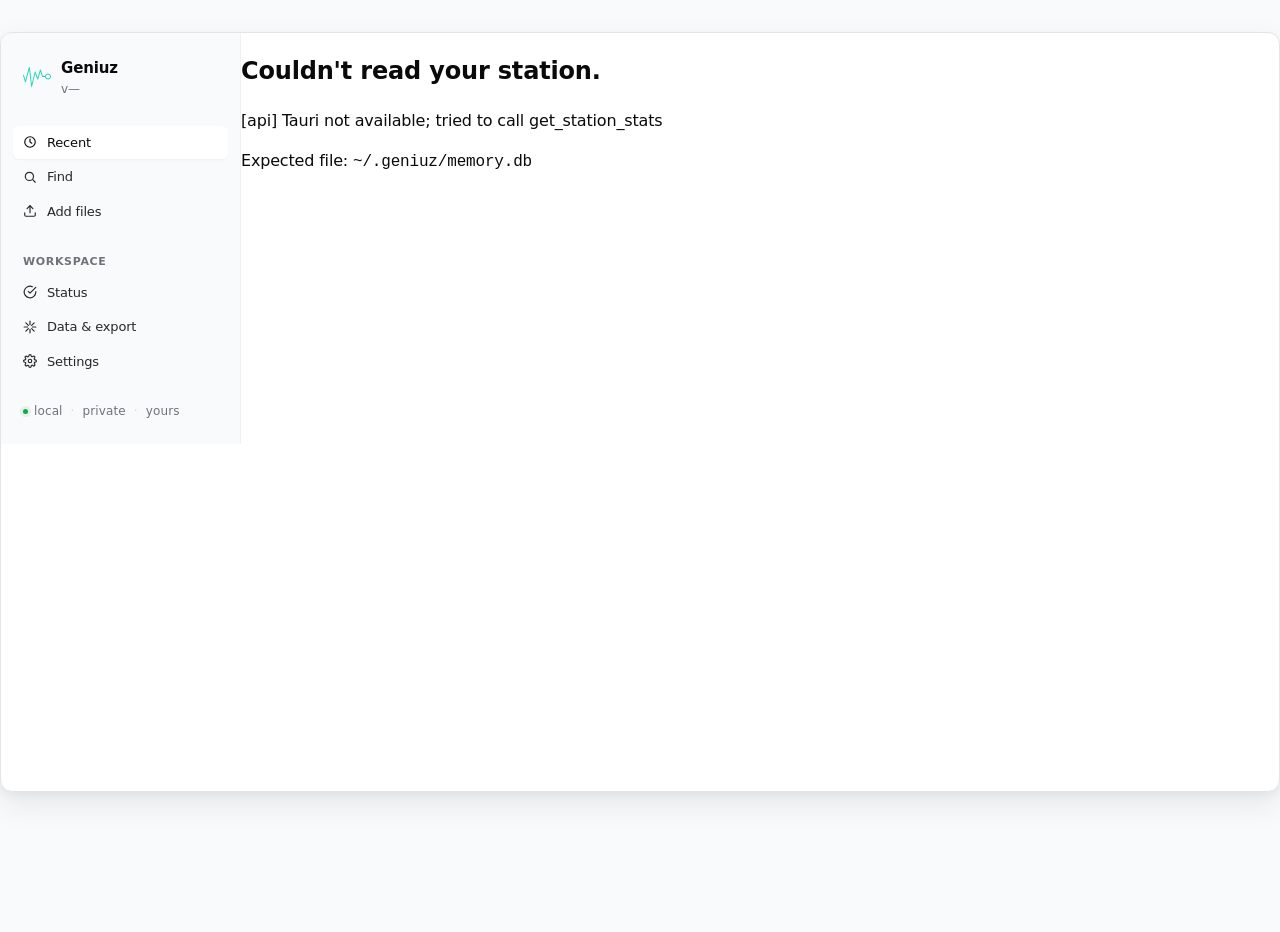
==== desktop/dashboard/frontend/index.html @ 26aa20cb "feat(dashboard): Tauri-native Geniuz 2.0 dashboard Adds a native Mac + Windows dashboard app via Tau" ====
<!DOCTYPE html>
<html lang="en">
<head>
  <meta charset="UTF-8" />
  <meta name="viewport" content="width=device-width, initial-scale=1.0" />
  <title>Geniuz — Station Dashboard</title>
  <link rel="stylesheet" href="styles.css" />
</head>
<body class="dashboard-page">
  <div class="window-frame">
    <div class="app-shell" id="app-shell">
      <!-- Bootstrapping… JS mounts sidebar + main here. -->
    </div>
  </div>
  <script type="module" src="src/main.js"></script>
</body>
</html>
---- desktop/dashboard/frontend/styles.css ----
/* ============================================================================
   Geniuz Free — Dashboard Mocks · Shared design system
   Pulled from geniuz.life · extended for dashboard density
   ============================================================================ */

:root {
  /* Ink hierarchy (text) — zinc scale */
  --color-ink:              #0A0A0B;
  --color-ink-secondary:    #27272A;
  --color-ink-tertiary:     #52525B;
  --color-ink-quaternary:   #71717A;
  --color-ink-quinary:      #A1A1AA;
  --color-ink-senary:       #D4D4D8;

  /* Surfaces */
  --color-surface:          #FFFFFF;
  --color-surface-subtle:   #F9FAFB;
  --color-surface-warm:     #F3F0EB;
  --color-surface-elevated: #FFFFFF;
  --color-surface-overlay:  rgba(255,255,255,0.92);

  /* Borders */
  --color-border:           #E4E4E7;
  --color-border-subtle:    #F1F1F4;
  --color-border-strong:    #D4D4D8;

  /* Accent — geniuz teal */
  --color-accent:           #0d9488;
  --color-accent-light:     #2dd4bf;
  --color-accent-faint:     #ccfbf1;
  --color-accent-bg:        #f0fdfa;

  /* Semantic colors */
  --color-good:             #16a34a;
  --color-warn:             #d97706;
  --color-bad:              #dc2626;

  /* Type */
  --font-body: 'Inter', system-ui, -apple-system, BlinkMacSystemFont, 'Segoe UI', sans-serif;
  --font-mono: 'SF Mono', 'JetBrains Mono', 'Fira Code', ui-monospace, SFMono-Regular, Menlo, Consolas, monospace;
  --font-display: 'Inter', system-ui, sans-serif;

  /* Type sizes */
  --fs-12:   0.75rem;     /* 12px */
  --fs-13:   0.8125rem;   /* 13px */
  --fs-14:   0.875rem;    /* 14px */
  --fs-15:   0.9375rem;   /* 15px */
  --fs-16:   1rem;        /* 16px */
  --fs-18:   1.125rem;    /* 18px */
  --fs-20:   1.25rem;     /* 20px */
  --fs-24:   1.5rem;      /* 24px */
  --fs-32:   2rem;        /* 32px */
  --fs-40:   2.5rem;      /* 40px */
  --fs-56:   3.5rem;      /* 56px */

  /* Type weights */
  --fw-regular: 400;
  --fw-medium:  500;
  --fw-semi:    600;
  --fw-bold:    700;

  /* Spacing scale (4px base) */
  --s-1: 0.25rem;
  --s-2: 0.5rem;
  --s-3: 0.75rem;
  --s-4: 1rem;
  --s-5: 1.25rem;
  --s-6: 1.5rem;
  --s-8: 2rem;
  --s-10: 2.5rem;
  --s-12: 3rem;
  --s-16: 4rem;

  /* Radii */
  --r-sm:   4px;
  --r-md:   6px;
  --r-lg:   8px;
  --r-xl:   12px;
  --r-2xl:  16px;
  --r-pill: 999px;

  /* Shadows — subtle, native-feeling */
  --shadow-xs:  0 1px 2px rgba(10,10,11,0.04);
  --shadow-sm:  0 2px 4px rgba(10,10,11,0.04), 0 1px 2px rgba(10,10,11,0.03);
  --shadow-md:  0 4px 12px rgba(10,10,11,0.06), 0 2px 4px rgba(10,10,11,0.03);
  --shadow-lg:  0 12px 32px rgba(10,10,11,0.08), 0 4px 8px rgba(10,10,11,0.04);
  --shadow-popup: 0 16px 48px rgba(10,10,11,0.12), 0 4px 12px rgba(10,10,11,0.06);

  /* Subtle gradient washes */
  --grad-accent-soft: linear-gradient(135deg, #f0fdfa 0%, #ecfeff 100%);
  --grad-warm-soft:   linear-gradient(135deg, #FAFAF9 0%, #F3F0EB 100%);

  /* Motion */
  --ease-out: cubic-bezier(0.16, 1, 0.3, 1);
  --ease-in-out: cubic-bezier(0.65, 0, 0.35, 1);
  --t-fast: 120ms;
  --t-med:  220ms;
  --t-slow: 360ms;
}

/* ============================================================================
   Reset / base
   ============================================================================ */

*, *::before, *::after { box-sizing: border-box; }
html, body { margin: 0; padding: 0; }

html {
  font-family: var(--font-body);
  font-size: 16px;
  color: var(--color-ink);
  -webkit-font-smoothing: antialiased;
  -moz-osx-font-smoothing: grayscale;
  text-rendering: optimizeLegibility;
}

body {
  background: var(--color-surface);
  font-feature-settings: 'cv11', 'ss01', 'ss03';
  letter-spacing: -0.011em;
  line-height: 1.5;
}

button {
  font-family: inherit;
  font-size: inherit;
  cursor: pointer;
  border: 0;
  background: transparent;
  padding: 0;
  color: inherit;
}

input, textarea, select {
  font-family: inherit;
  font-size: inherit;
  color: inherit;
}

a { color: var(--color-accent); text-decoration: none; }
a:hover { text-decoration: underline; }

::selection { background: var(--color-accent-faint); color: var(--color-ink); }

/* ============================================================================
   Type primitives
   ============================================================================ */

.t-display {
  font-family: var(--font-display);
  font-size: var(--fs-32);
  font-weight: var(--fw-semi);
  letter-spacing: -0.025em;
  line-height: 1.15;
  color: var(--color-ink);
}

.t-h1 { font-size: var(--fs-24); font-weight: var(--fw-semi); letter-spacing: -0.02em; line-height: 1.2; }
.t-h2 { font-size: var(--fs-20); font-weight: var(--fw-semi); letter-spacing: -0.015em; line-height: 1.3; }
.t-h3 { font-size: var(--fs-15); font-weight: var(--fw-semi); letter-spacing: -0.01em; line-height: 1.4; text-transform: uppercase; color: var(--color-ink-tertiary); }

.t-body  { font-size: var(--fs-14); color: var(--color-ink); }
.t-body-lg  { font-size: var(--fs-15); color: var(--color-ink); line-height: 1.55; }
.t-secondary { color: var(--color-ink-secondary); }
.t-tertiary { color: var(--color-ink-tertiary); }
.t-quaternary { color: var(--color-ink-quaternary); }

.t-mono { font-family: var(--font-mono); font-size: 0.85em; color: var(--color-ink-tertiary); letter-spacing: 0; }
.t-mono-em { font-family: var(--font-mono); font-size: 0.85em; color: var(--color-ink); }

.t-stat-num {
  font-family: var(--font-display);
  font-size: var(--fs-40);
  font-weight: var(--fw-semi);
  letter-spacing: -0.03em;
  line-height: 1;
  color: var(--color-ink);
  font-variant-numeric: tabular-nums;
}

.t-stat-num-lg {
  font-size: var(--fs-56);
  font-variant-numeric: tabular-nums;
}

.t-label {
  font-size: var(--fs-12);
  font-weight: var(--fw-medium);
  text-transform: uppercase;
  letter-spacing: 0.05em;
  color: var(--color-ink-tertiary);
}

/* ============================================================================
   Layout primitives
   ============================================================================ */

.surface     { background: var(--color-surface); }
.surface-sub { background: var(--color-surface-subtle); }

.card {
  background: var(--color-surface);
  border: 1px solid var(--color-border);
  border-radius: var(--r-lg);
  box-shadow: var(--shadow-xs);
}

.card-elevated {
  background: var(--color-surface);
  border: 1px solid var(--color-border);
  border-radius: var(--r-xl);
  box-shadow: var(--shadow-md);
}

.divider {
  height: 1px;
  background: var(--color-border-subtle);
  border: 0;
  margin: 0;
}

/* ============================================================================
   Component: Pill / Badge
   ============================================================================ */

.pill {
  display: inline-flex;
  align-items: center;
  gap: var(--s-1);
  padding: 2px 8px;
  border-radius: var(--r-pill);
  font-size: var(--fs-12);
  font-weight: var(--fw-medium);
  background: var(--color-surface-subtle);
  color: var(--color-ink-tertiary);
  border: 1px solid var(--color-border);
  white-space: nowrap;
}

.pill-accent {
  background: var(--color-accent-bg);
  color: var(--color-accent);
  border-color: var(--color-accent-faint);
}

.pill-good { background: #f0fdf4; color: #16a34a; border-color: #bbf7d0; }
.pill-mono { font-family: var(--font-mono); }

/* Folder/file/local icon-bearing pill */
.pill-local {
  display: inline-flex;
  align-items: center;
  gap: 6px;
  padding: 4px 10px 4px 8px;
  background: var(--color-surface-warm);
  color: var(--color-ink-secondary);
  border: 1px solid #e7e2d9;
  border-radius: var(--r-pill);
  font-size: var(--fs-12);
  font-weight: var(--fw-medium);
}

.pill-local svg {
  width: 12px;
  height: 12px;
  color: var(--color-ink-tertiary);
}

/* ============================================================================
   Component: Status dot
   ============================================================================ */

.dot {
  display: inline-block;
  width: 6px;
  height: 6px;
  border-radius: 50%;
  background: var(--color-ink-quinary);
}

.dot-good   { background: var(--color-good); box-shadow: 0 0 0 3px rgba(22,163,74,0.12); }
.dot-warn   { background: var(--color-warn); box-shadow: 0 0 0 3px rgba(217,119,6,0.12); }
.dot-accent { background: var(--color-accent); box-shadow: 0 0 0 3px rgba(13,148,136,0.12); }

/* ============================================================================
   Component: Button
   ============================================================================ */

.btn {
  display: inline-flex;
  align-items: center;
  gap: 6px;
  padding: 6px 12px;
  border-radius: var(--r-md);
  font-size: var(--fs-13);
  font-weight: var(--fw-medium);
  background: var(--color-surface);
  color: var(--color-ink-secondary);
  border: 1px solid var(--color-border);
  transition: all var(--t-fast) var(--ease-out);
}

.btn:hover {
  background: var(--color-surface-subtle);
  border-color: var(--color-border-strong);
  color: var(--color-ink);
}

.btn-primary {
  background: var(--color-ink);
  color: var(--color-surface);
  border-color: var(--color-ink);
}

.btn-primary:hover {
  background: var(--color-ink-secondary);
  border-color: var(--color-ink-secondary);
  color: var(--color-surface);
}

.btn-accent {
  background: var(--color-accent);
  color: white;
  border-color: var(--color-accent);
}

.btn-accent:hover {
  background: #0b8076;
  border-color: #0b8076;
  color: white;
}

.btn-ghost {
  border-color: transparent;
  background: transparent;
  color: var(--color-ink-tertiary);
}

.btn-ghost:hover {
  background: var(--color-surface-subtle);
  color: var(--color-ink);
}

.btn-icon {
  width: 28px;
  height: 28px;
  padding: 0;
  justify-content: center;
}

.btn-icon svg { width: 14px; height: 14px; }

/* ============================================================================
   Component: Search field
   ============================================================================ */

.search-field {
  display: flex;
  align-items: center;
  gap: 8px;
  padding: 8px 12px;
  background: var(--color-surface-subtle);
  border: 1px solid var(--color-border);
  border-radius: var(--r-lg);
  transition: all var(--t-fast) var(--ease-out);
}

.search-field:focus-within {
  background: var(--color-surface);
  border-color: var(--color-accent);
  box-shadow: 0 0 0 3px var(--color-accent-faint);
}

.search-field svg {
  width: 14px;
  height: 14px;
  color: var(--color-ink-quaternary);
  flex-shrink: 0;
}

.search-field input {
  flex: 1;
  background: transparent;
  border: 0;
  outline: 0;
  font-size: var(--fs-14);
}

.search-field input::placeholder { color: var(--color-ink-quaternary); }

.search-field kbd {
  font-family: var(--font-mono);
  font-size: var(--fs-12);
  color: var(--color-ink-quaternary);
  padding: 1px 5px;
  border: 1px solid var(--color-border);
  border-radius: 3px;
  background: var(--color-surface);
}

/* ============================================================================
   Component: Memory item (the core list cell)
   ============================================================================ */

.memory-item {
  display: grid;
  grid-template-columns: auto 1fr auto;
  align-items: start;
  gap: 12px;
  padding: 14px 16px;
  border-radius: var(--r-lg);
  border: 1px solid transparent;
  transition: all var(--t-fast) var(--ease-out);
  cursor: pointer;
}

.memory-item:hover {
  background: var(--color-surface-subtle);
  border-color: var(--color-border-subtle);
}

.memory-item .m-marker {
  width: 6px;
  height: 6px;
  border-radius: 50%;
  background: var(--color-accent);
  margin-top: 8px;
  flex-shrink: 0;
}

.memory-item .m-marker.threaded { background: var(--color-ink-quinary); }

.memory-item .m-body {
  min-width: 0;
}

.memory-item .m-gist {
  font-size: var(--fs-14);
  font-weight: var(--fw-regular);
  color: var(--color-ink-secondary);
  line-height: 1.5;
  display: -webkit-box;
  -webkit-line-clamp: 2;
  -webkit-box-orient: vertical;
  overflow: hidden;
}

.memory-item .m-gist strong {
  font-weight: var(--fw-semi);
  color: var(--color-ink);
}

.memory-item .m-gist em {
  font-style: italic;
  color: var(--color-ink-tertiary);
}

.memory-item .m-gist code {
  font-family: var(--font-mono);
  font-size: 0.88em;
  font-weight: var(--fw-medium);
  background: var(--color-accent-bg);
  color: var(--color-accent);
  padding: 1px 6px;
  border-radius: 4px;
  border: 1px solid var(--color-accent-faint);
  margin: 0 1px;
  letter-spacing: 0;
}

.memory-item .m-gist mark {
  background: linear-gradient(180deg, transparent 60%, rgba(45, 212, 191, 0.32) 60%);
  color: inherit;
  padding: 0 2px;
}

.memory-item .m-gist .tag-prefix {
  display: inline-block;
  font-family: var(--font-mono);
  font-size: 0.78em;
  font-weight: var(--fw-semi);
  text-transform: uppercase;
  letter-spacing: 0.06em;
  padding: 1px 7px;
  border-radius: var(--r-pill);
  margin-right: 6px;
  vertical-align: 1px;
  background: var(--color-surface-subtle);
  color: var(--color-ink-tertiary);
  border: 1px solid var(--color-border);
}

.memory-item .m-gist .tag-prefix.tp-fix    { background: #fff7ed; color: #c2410c; border-color: #fed7aa; }
.memory-item .m-gist .tag-prefix.tp-decision { background: #f5f3ff; color: #6d28d9; border-color: #ddd6fe; }
.memory-item .m-gist .tag-prefix.tp-followup { background: #ecfdf5; color: #047857; border-color: #a7f3d0; }
.memory-item .m-gist .tag-prefix.tp-fact   { background: #eff6ff; color: #1d4ed8; border-color: #bfdbfe; }
.memory-item .m-gist .tag-prefix.tp-idea   { background: #fdf4ff; color: #a21caf; border-color: #f5d0fe; }
.memory-item .m-gist .tag-prefix.tp-note   { background: var(--color-surface-warm); color: var(--color-ink-tertiary); border-color: #e7e2d9; }

.memory-item .m-meta {
  display: flex;
  align-items: center;
  gap: 8px;
  margin-top: 4px;
  font-size: var(--fs-12);
  color: var(--color-ink-quaternary);
}

.memory-item .m-meta .id {
  font-family: var(--font-mono);
}

.memory-item .m-time {
  font-size: var(--fs-12);
  color: var(--color-ink-quaternary);
  white-space: nowrap;
  flex-shrink: 0;
  font-variant-numeric: tabular-nums;
}

.memory-item.compact {
  padding: 10px 12px;
  gap: 10px;
}

.memory-item.compact .m-gist {
  font-size: var(--fs-13);
  -webkit-line-clamp: 1;
}

/* Threading: indented follow-ups with a visible connector */
.memory-item.is-threaded {
  padding-left: 32px;
  position: relative;
}

.memory-item.is-threaded::before {
  content: '';
  position: absolute;
  left: 18px;
  top: 0;
  bottom: 50%;
  width: 1px;
  background: var(--color-accent);
  opacity: 0.45;
}

.memory-item.is-threaded::after {
  content: '';
  position: absolute;
  left: 18px;
  top: 50%;
  width: 8px;
  height: 8px;
  border-bottom: 1px solid var(--color-accent);
  border-left: 1px solid var(--color-accent);
  border-bottom-left-radius: 4px;
  opacity: 0.45;
  transform: translateY(-4px);
}

.memory-item.is-threaded .m-marker {
  background: var(--color-accent);
  opacity: 0.5;
  width: 5px;
  height: 5px;
}

.memory-item.is-threaded .m-gist {
  color: var(--color-ink-secondary);
}

/* When a root has threaded children below it, give it a "thread parent" affordance */
.memory-item.has-thread .m-marker {
  box-shadow: 0 0 0 3px var(--color-accent-faint);
}

.memory-item.has-thread .m-meta::after {
  content: '↳ thread';
  font-size: 11px;
  color: var(--color-accent);
  font-weight: var(--fw-medium);
  margin-left: 4px;
}

/* ============================================================================
   Local-private signature element — repeats across surfaces
   ============================================================================ */

.local-signature {
  display: inline-flex;
  align-items: center;
  gap: 6px;
  font-size: var(--fs-12);
  color: var(--color-ink-quaternary);
  font-weight: var(--fw-medium);
  letter-spacing: 0.01em;
}

.local-signature .dot {
  background: var(--color-good);
  box-shadow: 0 0 0 3px rgba(22,163,74,0.10);
  width: 5px;
  height: 5px;
}

.local-signature .sep {
  color: var(--color-ink-senary);
  margin: 0 2px;
}

/* ============================================================================
   Tooltip surface (Mac NSWindow tooltip-shape)
   ============================================================================ */

body.tooltip-page {
  background: #2a2a2c;
  display: flex;
  align-items: center;
  justify-content: center;
  min-height: 100vh;
  padding: 60px;
}

.tooltip-shell {
  background: rgba(40, 40, 42, 0.96);
  backdrop-filter: blur(24px) saturate(180%);
  -webkit-backdrop-filter: blur(24px) saturate(180%);
  color: rgba(255,255,255,0.92);
  padding: 14px 18px;
  border-radius: 10px;
  border: 1px solid rgba(255,255,255,0.10);
  box-shadow: 0 8px 32px rgba(0,0,0,0.36);
  font-size: var(--fs-13);
  line-height: 1.5;
  max-width: 360px;
}

.tooltip-shell .tt-title {
  font-weight: var(--fw-semi);
  font-size: var(--fs-13);
  color: rgba(255,255,255,0.98);
  margin-bottom: 6px;
}

.tooltip-shell .tt-line {
  font-size: var(--fs-12);
  color: rgba(255,255,255,0.72);
  display: flex;
  align-items: center;
  gap: 6px;
  letter-spacing: 0;
}

.tooltip-shell .tt-line + .tt-line { margin-top: 3px; }

.tooltip-shell .tt-dot {
  width: 5px;
  height: 5px;
  border-radius: 50%;
  background: #4ade80;
  box-shadow: 0 0 0 2px rgba(74,222,128,0.18);
}

.tooltip-shell .tt-num {
  font-variant-numeric: tabular-nums;
  color: rgba(255,255,255,0.92);
  font-weight: var(--fw-medium);
}

.tooltip-shell .tt-sep {
  color: rgba(255,255,255,0.30);
  margin: 0 2px;
}

.tooltip-shell .tt-mono {
  font-family: var(--font-mono);
  font-size: 0.88em;
  color: rgba(255,255,255,0.62);
}

.tooltip-shell .tt-recent {
  margin-top: 6px;
  padding-top: 6px;
  border-top: 1px solid rgba(255,255,255,0.10);
  align-items: flex-start;
  gap: 8px;
}

.tooltip-shell .tt-recent .tt-mono {
  flex-shrink: 0;
  margin-top: 1px;
}

.tooltip-shell .tt-recent-gist {
  color: rgba(255,255,255,0.86);
  font-size: var(--fs-12);
  line-height: 1.4;
  display: -webkit-box;
  -webkit-line-clamp: 2;
  -webkit-box-orient: vertical;
  overflow: hidden;
}

/* ============================================================================
   Tray click popup (NSPopover-shape)
   ============================================================================ */

body.popup-page {
  background: var(--color-surface-subtle);
  display: flex;
  align-items: flex-start;
  justify-content: center;
  min-height: 100vh;
  padding: 40px 20px;
}

.popup-shell {
  width: 400px;
  height: 640px;
  background: var(--color-surface);
  border-radius: 14px;
  border: 1px solid var(--color-border);
  box-shadow: var(--shadow-popup);
  overflow: hidden;
  display: flex;
  flex-direction: column;
  position: relative;
}

/* NSPopover arrow, top-center */
.popup-shell::before {
  content: '';
  position: absolute;
  top: -7px;
  left: 50%;
  transform: translateX(-50%) rotate(45deg);
  width: 14px;
  height: 14px;
  background: var(--color-surface);
  border-left: 1px solid var(--color-border);
  border-top: 1px solid var(--color-border);
  border-radius: 2px;
}

.popup-header {
  padding: 14px 16px 12px;
  border-bottom: 1px solid var(--color-border-subtle);
  display: flex;
  align-items: center;
  gap: 10px;
  background: var(--color-surface);
  position: relative;
  z-index: 1;
}

.popup-header .ph-logo {
  width: 22px;
  height: 22px;
  flex-shrink: 0;
}

.popup-header .ph-title {
  font-size: var(--fs-14);
  font-weight: var(--fw-semi);
  color: var(--color-ink);
  letter-spacing: -0.01em;
}

.popup-header .ph-meta {
  font-size: var(--fs-12);
  color: var(--color-ink-quaternary);
}

.popup-header .ph-spacer { flex: 1; }

.popup-header .ph-iconbtn {
  width: 26px;
  height: 26px;
  border-radius: var(--r-md);
  display: flex;
  align-items: center;
  justify-content: center;
  color: var(--color-ink-tertiary);
  transition: all var(--t-fast);
}

.popup-header .ph-iconbtn:hover {
  background: var(--color-surface-subtle);
  color: var(--color-ink);
}

.popup-header .ph-iconbtn svg { width: 14px; height: 14px; }

/* Quit row at bottom of popup — Mac menu-bar convention.
   Full-width, hover lights up red as the destructive-action cue. */
.popup-quit-row {
  display: flex;
  align-items: center;
  gap: 10px;
  width: 100%;
  padding: 10px 16px;
  border: 0;
  border-top: 1px solid var(--color-border-subtle);
  background: var(--color-surface);
  font-size: var(--fs-13);
  font-weight: var(--fw-medium);
  color: var(--color-ink-tertiary);
  cursor: pointer;
  text-align: left;
  transition: all var(--t-fast);
}

.popup-quit-row:hover {
  background: #fef2f2;
  color: var(--color-bad);
}

.popup-quit-row svg {
  width: 14px;
  height: 14px;
}

.popup-stats {
  padding: 12px 16px;
  display: flex;
  align-items: center;
  gap: 18px;
  background: var(--grad-accent-soft);
  border-bottom: 1px solid var(--color-border-subtle);
}

.popup-stats .ps-item .ps-num {
  font-family: var(--font-display);
  font-size: var(--fs-20);
  font-weight: var(--fw-semi);
  letter-spacing: -0.02em;
  color: var(--color-ink);
  line-height: 1;
  font-variant-numeric: tabular-nums;
}

.popup-stats .ps-item .ps-lbl {
  font-size: var(--fs-12);
  color: var(--color-ink-tertiary);
  margin-top: 3px;
}

.popup-stats .ps-divider {
  width: 1px;
  height: 28px;
  background: var(--color-border);
  opacity: 0.6;
}

.popup-search {
  padding: 12px 16px;
  border-bottom: 1px solid var(--color-border-subtle);
}

.popup-list {
  flex: 1;
  overflow-y: auto;
  padding: 4px 8px;
}

.popup-list .section-label {
  padding: 10px 8px 4px;
  font-size: 11px;
  font-weight: var(--fw-semi);
  text-transform: uppercase;
  letter-spacing: 0.06em;
  color: var(--color-ink-quaternary);
}

.popup-footer {
  padding: 10px 12px;
  border-top: 1px solid var(--color-border-subtle);
  background: var(--color-surface-subtle);
  display: flex;
  align-items: center;
  justify-content: space-between;
}

.popup-footer-stack {
  border-top: 1px solid var(--color-border-subtle);
  background: var(--color-surface-subtle);
}

.popup-footer-status {
  padding: 8px 14px;
  display: flex;
  align-items: center;
  gap: 8px;
  font-size: var(--fs-12);
  color: var(--color-ink-secondary);
  font-weight: var(--fw-medium);
  border-bottom: 1px solid var(--color-border-subtle);
}

.popup-footer-actions {
  padding: 8px 10px;
  display: flex;
  align-items: center;
  justify-content: space-between;
  gap: 8px;
}

.popup-quit {
  display: flex;
  align-items: center;
  gap: 6px;
  padding: 5px 10px;
  border-radius: var(--r-md);
  font-size: var(--fs-12);
  font-weight: var(--fw-medium);
  color: var(--color-ink-tertiary);
  background: transparent;
  border: 0;
  cursor: pointer;
  transition: all var(--t-fast);
}

.popup-quit:hover {
  background: var(--color-surface);
  color: var(--color-bad);
}

.popup-quit svg { width: 12px; height: 12px; }

/* ============================================================================
   Full dashboard layout
   ============================================================================ */

body.dashboard-page {
  background: var(--color-surface-subtle);
  min-height: 100vh;
}

.window-frame {
  max-width: 1280px;
  margin: 32px auto;
  background: var(--color-surface);
  border-radius: 12px;
  border: 1px solid var(--color-border);
  box-shadow: var(--shadow-lg);
  overflow: hidden;
  min-height: 760px;
  display: grid;
  grid-template-rows: auto 1fr;
}

.title-bar {
  padding: 12px 16px;
  border-bottom: 1px solid var(--color-border-subtle);
  display: flex;
  align-items: center;
  gap: 14px;
  background: var(--color-surface-subtle);
}

.tb-traffic {
  display: flex;
  gap: 8px;
}

.tb-traffic span {
  width: 12px;
  height: 12px;
  border-radius: 50%;
  background: #ddd;
}

.tb-traffic span:nth-child(1) { background: #ff5f57; }
.tb-traffic span:nth-child(2) { background: #febc2e; }
.tb-traffic span:nth-child(3) { background: #28c840; }

.tb-title {
  font-size: var(--fs-13);
  font-weight: var(--fw-medium);
  color: var(--color-ink-tertiary);
  flex: 1;
  text-align: center;
}

.tb-spacer { width: 60px; }

.app-shell {
  display: grid;
  grid-template-columns: 240px 1fr;
  min-height: 0;
}

.sidebar {
  background: var(--color-surface-subtle);
  border-right: 1px solid var(--color-border-subtle);
  padding: 20px 12px;
  display: flex;
  flex-direction: column;
  gap: 4px;
}

.sidebar-brand {
  display: flex;
  align-items: center;
  gap: 10px;
  padding: 4px 10px 16px;
}

.sidebar-brand .sb-logo {
  width: 28px;
  height: 28px;
}

.sidebar-brand .sb-name {
  font-size: var(--fs-15);
  font-weight: var(--fw-semi);
  letter-spacing: -0.01em;
  color: var(--color-ink);
}

.sidebar-brand .sb-version {
  font-size: var(--fs-12);
  color: var(--color-ink-quaternary);
  font-variant-numeric: tabular-nums;
}

.nav-group {
  display: flex;
  flex-direction: column;
  gap: 1px;
  padding: 8px 0;
}

.nav-group-label {
  font-size: 11px;
  font-weight: var(--fw-semi);
  text-transform: uppercase;
  letter-spacing: 0.06em;
  color: var(--color-ink-quaternary);
  padding: 6px 10px 4px;
}

.nav-item {
  display: flex;
  align-items: center;
  gap: 10px;
  padding: 7px 10px;
  border-radius: var(--r-md);
  font-size: var(--fs-13);
  color: var(--color-ink-secondary);
  cursor: pointer;
  transition: all var(--t-fast);
  text-decoration: none;
}

.nav-item:hover {
  background: rgba(228,228,231,0.6);
  color: var(--color-ink);
  text-decoration: none;
}

.nav-item.active {
  background: var(--color-surface);
  color: var(--color-ink);
  font-weight: var(--fw-medium);
  box-shadow: var(--shadow-xs);
}

.nav-item svg { width: 14px; height: 14px; flex-shrink: 0; }

.nav-item .ni-count {
  margin-left: auto;
  font-size: var(--fs-12);
  color: var(--color-ink-quaternary);
  font-variant-numeric: tabular-nums;
}

.sidebar-footer {
  margin-top: auto;
  padding: 12px 10px 4px;
  display: flex;
  flex-direction: column;
  gap: 6px;
}

.main {
  background: var(--color-surface);
  overflow: hidden;
  display: grid;
  grid-template-rows: auto 1fr auto;
}

.main-header {
  padding: 22px 32px 16px;
  display: flex;
  align-items: flex-start;
  justify-content: space-between;
  gap: 24px;
  border-bottom: 1px solid var(--color-border-subtle);
}

.main-header h1 {
  font-size: var(--fs-24);
  font-weight: var(--fw-semi);
  letter-spacing: -0.02em;
  margin: 0 0 6px 0;
  line-height: 1.2;
}

.main-header .mh-sub {
  font-size: var(--fs-14);
  color: var(--color-ink-tertiary);
  margin: 0;
}

.main-header .mh-actions {
  display: flex;
  gap: 8px;
}

.main-body {
  padding: 24px 32px;
  overflow-y: auto;
}

.main-footer {
  padding: 10px 32px;
  border-top: 1px solid var(--color-border-subtle);
  background: var(--color-surface-subtle);
  display: flex;
  align-items: center;
  gap: 14px;
  font-size: var(--fs-12);
  color: var(--color-ink-quaternary);
}

/* ============================================================================
   Dashboard content blocks
   ============================================================================ */

.stat-row {
  display: grid;
  grid-template-columns: repeat(4, 1fr);
  gap: 16px;
  margin-bottom: 24px;
}

.stat-card {
  background: var(--color-surface);
  border: 1px solid var(--color-border);
  border-radius: var(--r-xl);
  padding: 18px 20px;
  display: flex;
  flex-direction: column;
  gap: 8px;
  position: relative;
  overflow: hidden;
  min-height: 110px;
}

.stat-card.featured {
  background: var(--grad-accent-soft);
  border-color: var(--color-accent-faint);
}

.stat-card .sc-label {
  font-size: var(--fs-12);
  font-weight: var(--fw-medium);
  color: var(--color-ink-tertiary);
  text-transform: uppercase;
  letter-spacing: 0.04em;
}

.stat-card .sc-num {
  font-family: var(--font-display);
  font-size: var(--fs-32);
  font-weight: var(--fw-semi);
  letter-spacing: -0.025em;
  line-height: 1;
  color: var(--color-ink);
  font-variant-numeric: tabular-nums;
}

.stat-card .sc-meta {
  font-size: var(--fs-12);
  color: var(--color-ink-quaternary);
  display: flex;
  align-items: center;
  gap: 6px;
  margin-top: auto;
}

.stat-card .sc-trend {
  font-size: var(--fs-12);
  color: var(--color-good);
  font-weight: var(--fw-medium);
}

.stat-card .sc-spark {
  position: absolute;
  bottom: 8px;
  right: 12px;
  width: 88px;
  height: 28px;
  opacity: 0.85;
}

.stat-card .sc-icon {
  position: absolute;
  top: 16px;
  right: 16px;
  width: 16px;
  height: 16px;
  color: var(--color-ink-quaternary);
}

.section {
  margin-bottom: 28px;
}

.section-header {
  display: flex;
  align-items: center;
  justify-content: space-between;
  margin-bottom: 12px;
  gap: 12px;
}

.section-header h2 {
  font-size: var(--fs-15);
  font-weight: var(--fw-semi);
  letter-spacing: -0.01em;
  color: var(--color-ink);
  margin: 0;
}

.section-header .sh-meta {
  font-size: var(--fs-12);
  color: var(--color-ink-quaternary);
}

.memory-list {
  display: flex;
  flex-direction: column;
  gap: 1px;
  background: var(--color-surface);
  border: 1px solid var(--color-border);
  border-radius: var(--r-xl);
  overflow: hidden;
}

.memory-list .memory-item {
  border-radius: 0;
  border-top: 1px solid var(--color-border-subtle);
  padding: 14px 18px;
}

.memory-list .memory-item:first-child {
  border-top: 0;
}

.memory-list .memory-item:hover {
  background: var(--color-surface-subtle);
  border-color: var(--color-border-subtle);
}

/* Two-col layout: list + side panel */
.split-panes {
  display: grid;
  grid-template-columns: 1fr 320px;
  gap: 24px;
}

.side-panel {
  background: var(--color-surface);
  border: 1px solid var(--color-border);
  border-radius: var(--r-xl);
  padding: 18px 18px 14px;
  display: flex;
  flex-direction: column;
  gap: 14px;
  height: fit-content;
}

.side-panel .sp-title {
  font-size: var(--fs-13);
  font-weight: var(--fw-semi);
  text-transform: uppercase;
  letter-spacing: 0.04em;
  color: var(--color-ink-tertiary);
}

.activity-bars {
  display: flex;
  align-items: flex-end;
  gap: 4px;
  height: 64px;
  padding-top: 4px;
}

.activity-bars .bar {
  flex: 1;
  background: var(--color-accent-faint);
  border-radius: 3px 3px 0 0;
  min-height: 4px;
  transition: background var(--t-fast);
}

.activity-bars .bar.peak { background: var(--color-accent); }

.activity-meta {
  display: flex;
  justify-content: space-between;
  font-size: var(--fs-12);
  color: var(--color-ink-quaternary);
}

.path-display {
  font-family: var(--font-mono);
  font-size: var(--fs-12);
  color: var(--color-ink-secondary);
  background: var(--color-surface-subtle);
  border: 1px solid var(--color-border-subtle);
  border-radius: var(--r-md);
  padding: 6px 10px;
  word-break: break-all;
}

.kv-row {
  display: flex;
  justify-content: space-between;
  font-size: var(--fs-13);
  padding: 4px 0;
}

.kv-row .kv-key { color: var(--color-ink-tertiary); }
.kv-row .kv-val { color: var(--color-ink); font-variant-numeric: tabular-nums; font-weight: var(--fw-medium); }

/* Search results / filters */
.filter-row {
  display: flex;
  align-items: center;
  gap: 8px;
  flex-wrap: wrap;
  margin-bottom: 16px;
}

.filter-chip {
  padding: 5px 12px;
  background: var(--color-surface);
  border: 1px solid var(--color-border);
  border-radius: var(--r-pill);
  font-size: var(--fs-12);
  font-weight: var(--fw-medium);
  color: var(--color-ink-secondary);
  cursor: pointer;
  transition: all var(--t-fast);
  display: inline-flex;
  align-items: center;
  gap: 6px;
}

.filter-chip:hover {
  border-color: var(--color-border-strong);
  color: var(--color-ink);
}

.filter-chip.active {
  background: var(--color-ink);
  color: white;
  border-color: var(--color-ink);
}

.filter-chip .chip-count {
  opacity: 0.6;
  font-variant-numeric: tabular-nums;
}

/* ============================================================================
   Fresh-state carousel (1-memory dashboard)
   ============================================================================ */

.welcome-carousel {
  margin-bottom: 24px;
  background: linear-gradient(135deg, #f0fdfa 0%, #ecfeff 50%, #FAFAF9 100%);
  border: 1px solid var(--color-accent-faint);
  border-radius: var(--r-2xl);
  padding: 0;
  overflow: hidden;
  position: relative;
  box-shadow: 0 1px 2px rgba(13, 148, 136, 0.04);
}

.welcome-carousel .wc-track {
  display: flex;
  transition: transform 360ms var(--ease-out);
  width: 400%;
}

.welcome-carousel .wc-slide {
  width: 25%;
  padding: 36px 44px 56px;
  display: grid;
  grid-template-columns: 1fr 280px;
  gap: 40px;
  align-items: center;
  min-height: 280px;
}

.welcome-carousel .wc-text {
  display: flex;
  flex-direction: column;
  gap: 12px;
}

.welcome-carousel .wc-eyebrow {
  font-size: var(--fs-12);
  font-weight: var(--fw-semi);
  text-transform: uppercase;
  letter-spacing: 0.08em;
  color: var(--color-accent);
}

.welcome-carousel .wc-title {
  font-size: var(--fs-32);
  font-weight: var(--fw-semi);
  letter-spacing: -0.025em;
  line-height: 1.1;
  color: var(--color-ink);
  margin: 0;
}

.welcome-carousel .wc-body {
  font-size: var(--fs-15);
  color: var(--color-ink-secondary);
  line-height: 1.55;
  margin: 0;
  max-width: 60ch;
}

.welcome-carousel .wc-body code {
  font-family: var(--font-mono);
  font-size: 0.9em;
  background: rgba(255,255,255,0.7);
  padding: 1px 7px;
  border-radius: 4px;
  border: 1px solid var(--color-accent-faint);
  color: var(--color-accent);
  font-weight: var(--fw-medium);
}

.welcome-carousel .wc-body kbd {
  font-family: var(--font-mono);
  font-size: 0.85em;
  padding: 2px 7px;
  border: 1px solid var(--color-border);
  border-radius: 4px;
  background: var(--color-surface);
  color: var(--color-ink-secondary);
  box-shadow: 0 1px 0 rgba(10,10,11,0.06);
  font-weight: var(--fw-medium);
}

.welcome-carousel .wc-cta {
  margin-top: 8px;
  display: flex;
  gap: 10px;
}

.welcome-carousel .wc-visual {
  display: flex;
  align-items: center;
  justify-content: center;
  position: relative;
  min-height: 200px;
}

.welcome-carousel .wc-controls {
  position: absolute;
  bottom: 20px;
  left: 0;
  right: 0;
  display: flex;
  align-items: center;
  justify-content: center;
  gap: 16px;
  z-index: 2;
}

.welcome-carousel .wc-arrow {
  width: 28px;
  height: 28px;
  border-radius: 50%;
  background: var(--color-surface);
  border: 1px solid var(--color-border);
  display: flex;
  align-items: center;
  justify-content: center;
  cursor: pointer;
  color: var(--color-ink-tertiary);
  transition: all var(--t-fast);
  box-shadow: var(--shadow-xs);
}

.welcome-carousel .wc-arrow:hover {
  color: var(--color-ink);
  border-color: var(--color-border-strong);
  background: var(--color-surface);
}

.welcome-carousel .wc-arrow svg { width: 12px; height: 12px; }

.welcome-carousel .wc-dots {
  display: flex;
  gap: 6px;
}

.welcome-carousel .wc-dot {
  width: 6px;
  height: 6px;
  border-radius: 50%;
  background: var(--color-border-strong);
  border: 0;
  cursor: pointer;
  transition: all var(--t-fast);
  padding: 0;
}

.welcome-carousel .wc-dot.active {
  background: var(--color-accent);
  width: 18px;
  border-radius: 3px;
}

.welcome-carousel .wc-skip {
  position: absolute;
  top: 16px;
  right: 16px;
  font-size: var(--fs-12);
  color: var(--color-ink-quaternary);
  font-weight: var(--fw-medium);
  cursor: pointer;
  padding: 4px 8px;
  border-radius: var(--r-md);
  transition: all var(--t-fast);
}

.welcome-carousel .wc-skip:hover {
  color: var(--color-ink-tertiary);
  background: rgba(255,255,255,0.5);
}

/* Visual blocks for each slide */
.wv-mark {
  width: 120px;
  height: 120px;
  background: var(--color-surface);
  border: 1px solid var(--color-accent-faint);
  border-radius: 50%;
  display: flex;
  align-items: center;
  justify-content: center;
  box-shadow: 0 8px 24px rgba(13,148,136,0.10);
}

.wv-mark img { width: 64px; height: 64px; }

.wv-memory-card {
  background: var(--color-surface);
  border: 1px solid var(--color-border);
  border-radius: var(--r-lg);
  padding: 14px 16px;
  display: flex;
  align-items: flex-start;
  gap: 10px;
  width: 240px;
  box-shadow: var(--shadow-md);
}

.wv-memory-card .marker {
  width: 6px;
  height: 6px;
  border-radius: 50%;
  background: var(--color-accent);
  margin-top: 7px;
  flex-shrink: 0;
}

.wv-memory-card .gist {
  font-size: var(--fs-13);
  font-weight: var(--fw-medium);
  color: var(--color-ink);
  line-height: 1.4;
}

.wv-memory-card .meta {
  font-size: var(--fs-12);
  color: var(--color-ink-quaternary);
  margin-top: 4px;
}

.wv-flow {
  display: flex;
  align-items: center;
  gap: 14px;
}

.wv-flow .node {
  width: 56px;
  height: 56px;
  background: var(--color-surface);
  border: 1px solid var(--color-border);
  border-radius: var(--r-lg);
  display: flex;
  align-items: center;
  justify-content: center;
  box-shadow: var(--shadow-sm);
  color: var(--color-ink-tertiary);
}

.wv-flow .node svg { width: 26px; height: 26px; }

.wv-flow .node.accent {
  background: var(--color-accent);
  border-color: var(--color-accent);
  color: white;
}

.wv-flow .arrow {
  color: var(--color-accent);
}

.wv-folder {
  width: 200px;
  background: var(--color-surface);
  border: 1px solid var(--color-border);
  border-radius: var(--r-lg);
  padding: 14px 16px;
  display: flex;
  flex-direction: column;
  gap: 8px;
  box-shadow: var(--shadow-md);
}

.wv-folder .folder-head {
  display: flex;
  align-items: center;
  gap: 8px;
  font-size: var(--fs-13);
  font-weight: var(--fw-semi);
  color: var(--color-ink);
}

.wv-folder .folder-head svg {
  width: 14px;
  height: 14px;
  color: var(--color-accent);
}

.wv-folder .file-row {
  display: flex;
  align-items: center;
  gap: 6px;
  font-size: var(--fs-12);
  color: var(--color-ink-tertiary);
}

.wv-folder .file-row svg {
  width: 11px;
  height: 11px;
  color: var(--color-ink-quaternary);
}

/* Empty / not-yet states */
.empty-side {
  text-align: center;
  padding: 18px 12px;
  border: 1px dashed var(--color-border-strong);
  border-radius: var(--r-lg);
  background: var(--color-surface-subtle);
}

.empty-side .es-icon {
  width: 28px;
  height: 28px;
  color: var(--color-ink-quinary);
  margin: 0 auto 8px;
  display: block;
}

.empty-side .es-text {
  font-size: var(--fs-12);
  color: var(--color-ink-tertiary);
  line-height: 1.45;
}

/* Stats variant for fresh state - subtler */
.stat-row.fresh {
  grid-template-columns: 1fr 1fr 1fr;
  gap: 12px;
}

.stat-card.fresh {
  padding: 16px 18px;
  min-height: 88px;
  background: var(--color-surface);
  border-color: var(--color-border-subtle);
}

.stat-card.fresh .sc-num {
  font-size: var(--fs-24);
}

.stat-card.fresh .sc-meta {
  font-size: 11px;
  color: var(--color-ink-quaternary);
}

/* Mock-index page */
body.index-page {
  background: var(--color-surface-warm);
  padding: 40px 24px;
}

.mock-index {
  max-width: 920px;
  margin: 0 auto;
  display: flex;
  flex-direction: column;
  gap: 32px;
}

.mock-index .mi-header h1 {
  font-size: var(--fs-32);
  font-weight: var(--fw-semi);
  letter-spacing: -0.025em;
  margin: 0;
}

.mock-index .mi-header p {
  color: var(--color-ink-tertiary);
  font-size: var(--fs-15);
  line-height: 1.55;
  margin: 6px 0 0;
  max-width: 64ch;
}

.surface-grid {
  display: grid;
  grid-template-columns: repeat(3, 1fr);
  gap: 16px;
}

.surface-card {
  background: var(--color-surface);
  border: 1px solid var(--color-border);
  border-radius: var(--r-xl);
  padding: 20px;
  display: flex;
  flex-direction: column;
  gap: 10px;
  text-decoration: none;
  color: inherit;
  transition: all var(--t-med) var(--ease-out);
}

.surface-card:hover {
  border-color: var(--color-accent);
  box-shadow: var(--shadow-md);
  text-decoration: none;
  transform: translateY(-2px);
}

.surface-card .sc-num {
  font-size: var(--fs-12);
  font-weight: var(--fw-semi);
  text-transform: uppercase;
  letter-spacing: 0.06em;
  color: var(--color-accent);
}

.surface-card h3 {
  font-size: var(--fs-18);
  font-weight: var(--fw-semi);
  letter-spacing: -0.015em;
  margin: 0;
}

.surface-card .sc-desc {
  font-size: var(--fs-13);
  color: var(--color-ink-tertiary);
  line-height: 1.5;
  margin: 0;
}

.surface-card .sc-spec {
  margin-top: auto;
  padding-top: 12px;
  border-top: 1px solid var(--color-border-subtle);
  font-family: var(--font-mono);
  font-size: var(--fs-12);
  color: var(--color-ink-quaternary);
}

.notes-card {
  background: var(--color-surface);
  border: 1px solid var(--color-border);
  border-radius: var(--r-xl);
  padding: 24px 28px;
}

.notes-card h2 {
  font-size: var(--fs-15);
  font-weight: var(--fw-semi);
  text-transform: uppercase;
  letter-spacing: 0.04em;
  color: var(--color-ink-tertiary);
  margin: 0 0 14px;
}

.notes-card ul {
  margin: 0;
  padding: 0;
  list-style: none;
  display: flex;
  flex-direction: column;
  gap: 10px;
}

.notes-card li {
  font-size: var(--fs-14);
  color: var(--color-ink-secondary);
  line-height: 1.55;
  padding-left: 18px;
  position: relative;
}

.notes-card li::before {
  content: '';
  position: absolute;
  left: 4px;
  top: 9px;
  width: 4px;
  height: 4px;
  border-radius: 50%;
  background: var(--color-accent);
}

.notes-card strong {
  color: var(--color-ink);
  font-weight: var(--fw-semi);
}

/* ===========================================================
 * Tauri-only overrides
 * Applied when the page runs inside the native Tauri app
 * (the OS window provides chrome, so the mocks' fake chrome
 * should be hidden and the content should fill the window).
 * tauri-bridge.js adds .is-tauri to <html> before paint.
 * =========================================================== */

.is-tauri .title-bar {
  display: none;
}

.is-tauri .window-frame {
  max-width: none;
  margin: 0;
  border-radius: 0;
  box-shadow: none;
  border: none;
}
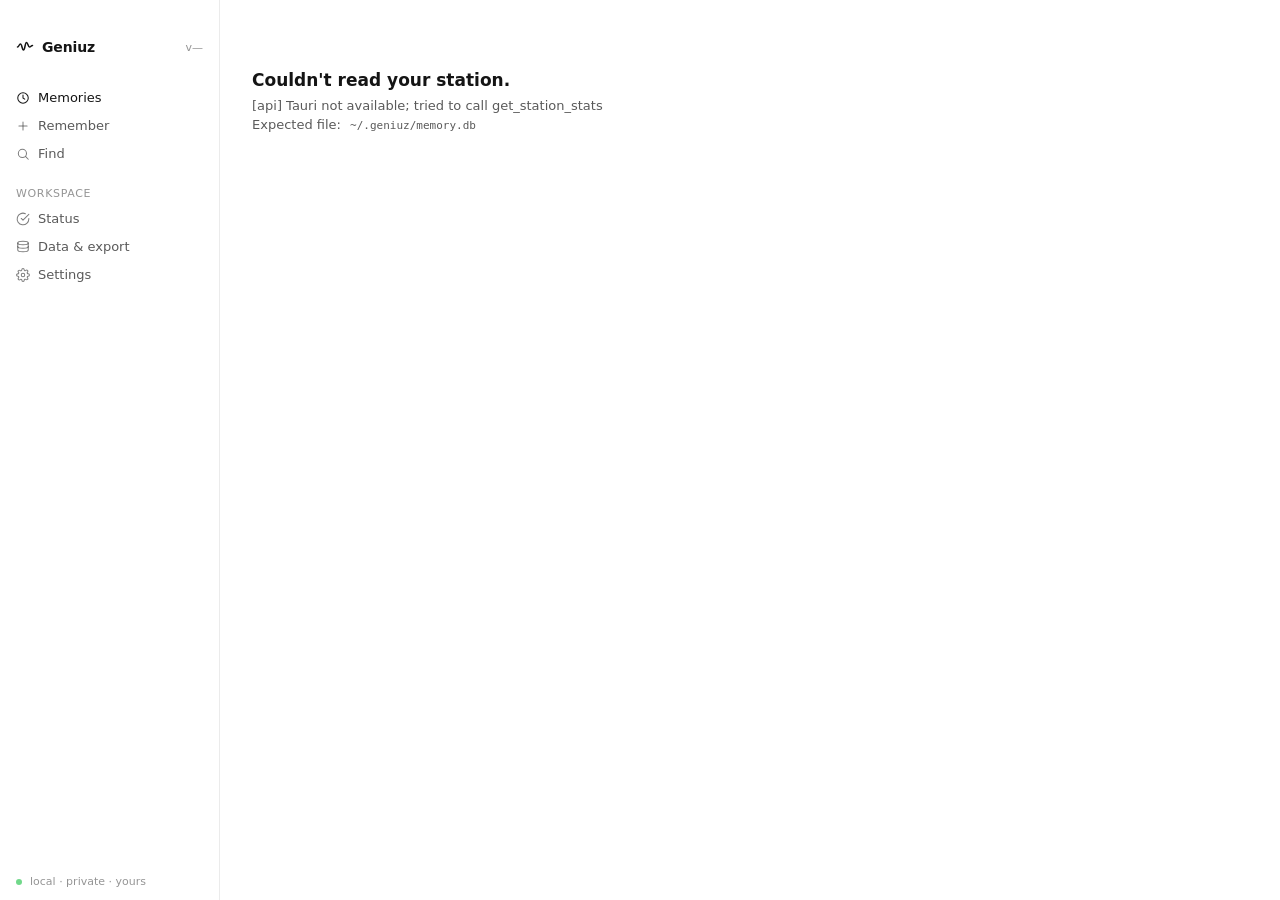
==== commit a62e68aa: "2.0.4: Linux dark-mode bleed fix webkit2gtk-4.1 inherits the GTK dark theme and propagates it to the" ====
--- a/desktop/dashboard/frontend/index.html
+++ b/desktop/dashboard/frontend/index.html
@@ -3,6 +3,7 @@
 <head>
   <meta charset="UTF-8" />
   <meta name="viewport" content="width=device-width, initial-scale=1.0" />
+  <meta name="color-scheme" content="light" />
   <title>Geniuz — Station Dashboard</title>
   <link rel="stylesheet" href="styles.css" />
 </head>
--- a/desktop/dashboard/frontend/styles.css
+++ b/desktop/dashboard/frontend/styles.css
@@ -1,101 +1,102 @@
 /* ============================================================================
-   Geniuz Free — Dashboard Mocks · Shared design system
-   Pulled from geniuz.life · extended for dashboard density
+   Geniuz dashboard — Tool register.
+
+   One register. No themes, no picker, no decoration that doesn't earn its
+   place. Knowledge-worker tool aesthetic: at home in a stack of Linear,
+   Notion, Slack, Granola, Cursor.
+
+   The window itself is transparent (tauri.conf.json `transparent: true`)
+   and NSVisualEffectView / Acrylic provides the OS-native vibrancy
+   material at the chrome level (src/lib.rs setup). Every CSS surface
+   here is layered above that vibrancy:
+
+   - body / app-shell: transparent. Let the OS material show through.
+   - sidebar + main: transparent. Same.
+   - rows / cards: semi-translucent so vibrancy bleeds through subtly.
+   - hover / active: opaque-ish only on the part being touched.
+
+   No webfonts. System fonts only — SF Pro Text/Display on macOS,
+   Segoe UI on Windows, system stack everywhere.
+
+   Accent: defers to the OS via CSS `AccentColor` keyword, with a
+   neutral fallback so the dashboard adopts whatever colour the user
+   picked in System Settings.
+   ============================================================================ */
+
+/* ============================================================================
+   Tokens
    ============================================================================ */
 
 :root {
-  /* Ink hierarchy (text) — zinc scale */
-  --color-ink:              #0A0A0B;
-  --color-ink-secondary:    #27272A;
-  --color-ink-tertiary:     #52525B;
-  --color-ink-quaternary:   #71717A;
-  --color-ink-quinary:      #A1A1AA;
-  --color-ink-senary:       #D4D4D8;
-
-  /* Surfaces */
-  --color-surface:          #FFFFFF;
-  --color-surface-subtle:   #F9FAFB;
-  --color-surface-warm:     #F3F0EB;
-  --color-surface-elevated: #FFFFFF;
-  --color-surface-overlay:  rgba(255,255,255,0.92);
-
-  /* Borders */
-  --color-border:           #E4E4E7;
-  --color-border-subtle:    #F1F1F4;
-  --color-border-strong:    #D4D4D8;
-
-  /* Accent — geniuz teal */
-  --color-accent:           #0d9488;
-  --color-accent-light:     #2dd4bf;
-  --color-accent-faint:     #ccfbf1;
-  --color-accent-bg:        #f0fdfa;
-
-  /* Semantic colors */
-  --color-good:             #16a34a;
-  --color-warn:             #d97706;
-  --color-bad:              #dc2626;
-
-  /* Type */
-  --font-body: 'Inter', system-ui, -apple-system, BlinkMacSystemFont, 'Segoe UI', sans-serif;
-  --font-mono: 'SF Mono', 'JetBrains Mono', 'Fira Code', ui-monospace, SFMono-Regular, Menlo, Consolas, monospace;
-  --font-display: 'Inter', system-ui, sans-serif;
-
-  /* Type sizes */
-  --fs-12:   0.75rem;     /* 12px */
-  --fs-13:   0.8125rem;   /* 13px */
-  --fs-14:   0.875rem;    /* 14px */
-  --fs-15:   0.9375rem;   /* 15px */
-  --fs-16:   1rem;        /* 16px */
-  --fs-18:   1.125rem;    /* 18px */
-  --fs-20:   1.25rem;     /* 20px */
-  --fs-24:   1.5rem;      /* 24px */
-  --fs-32:   2rem;        /* 32px */
-  --fs-40:   2.5rem;      /* 40px */
-  --fs-56:   3.5rem;      /* 56px */
-
-  /* Type weights */
-  --fw-regular: 400;
-  --fw-medium:  500;
-  --fw-semi:    600;
-  --fw-bold:    700;
-
-  /* Spacing scale (4px base) */
-  --s-1: 0.25rem;
-  --s-2: 0.5rem;
-  --s-3: 0.75rem;
-  --s-4: 1rem;
-  --s-5: 1.25rem;
-  --s-6: 1.5rem;
-  --s-8: 2rem;
-  --s-10: 2.5rem;
-  --s-12: 3rem;
-  --s-16: 4rem;
-
-  /* Radii */
-  --r-sm:   4px;
-  --r-md:   6px;
-  --r-lg:   8px;
-  --r-xl:   12px;
-  --r-2xl:  16px;
-  --r-pill: 999px;
-
-  /* Shadows — subtle, native-feeling */
-  --shadow-xs:  0 1px 2px rgba(10,10,11,0.04);
-  --shadow-sm:  0 2px 4px rgba(10,10,11,0.04), 0 1px 2px rgba(10,10,11,0.03);
-  --shadow-md:  0 4px 12px rgba(10,10,11,0.06), 0 2px 4px rgba(10,10,11,0.03);
-  --shadow-lg:  0 12px 32px rgba(10,10,11,0.08), 0 4px 8px rgba(10,10,11,0.04);
-  --shadow-popup: 0 16px 48px rgba(10,10,11,0.12), 0 4px 12px rgba(10,10,11,0.06);
-
-  /* Subtle gradient washes */
-  --grad-accent-soft: linear-gradient(135deg, #f0fdfa 0%, #ecfeff 100%);
-  --grad-warm-soft:   linear-gradient(135deg, #FAFAF9 0%, #F3F0EB 100%);
-
-  /* Motion */
-  --ease-out: cubic-bezier(0.16, 1, 0.3, 1);
-  --ease-in-out: cubic-bezier(0.65, 0, 0.35, 1);
-  --t-fast: 120ms;
-  --t-med:  220ms;
-  --t-slow: 360ms;
+  --font-ui: -apple-system, BlinkMacSystemFont, 'SF Pro Text', 'Segoe UI',
+             system-ui, Roboto, sans-serif;
+  --font-display: -apple-system, BlinkMacSystemFont, 'SF Pro Display',
+                  'Segoe UI', system-ui, Roboto, sans-serif;
+  --font-mono: ui-monospace, 'SF Mono', SFMono-Regular, Menlo, Consolas, monospace;
+
+  --fs-micro: 11px;
+  --fs-body:  13px;
+  --fs-medium:14px;
+  --fs-large: 17px;
+  --fs-xl:    22px;
+
+  --s-1: 4px;
+  --s-2: 8px;
+  --s-3: 12px;
+  --s-4: 16px;
+  --s-5: 24px;
+  --s-6: 32px;
+
+  --sidebar-w: 220px;
+
+  --bg-window:    transparent;
+  --bg-surface:   rgba(255, 255, 255, 0.04);
+  --bg-elevated:  rgba(255, 255, 255, 0.08);
+  --bg-active:    rgba(255, 255, 255, 0.12);
+  --bg-emphatic:  rgba(255, 255, 255, 0.18);
+
+  --ink-1: rgba(0, 0, 0, 0.92);
+  --ink-2: rgba(0, 0, 0, 0.65);
+  --ink-3: rgba(0, 0, 0, 0.42);
+  --ink-4: rgba(0, 0, 0, 0.22);
+
+  --hairline-1: rgba(0, 0, 0, 0.08);
+  --hairline-2: rgba(0, 0, 0, 0.14);
+
+  --accent: AccentColor;
+  --accent-faint: color-mix(in oklab, AccentColor 14%, transparent);
+  --accent-bg:    color-mix(in oklab, AccentColor 8%,  transparent);
+
+  --status-ok:    color-mix(in oklab, #34c759 70%, transparent);
+  --status-warn:  color-mix(in oklab, #ff9500 70%, transparent);
+  --status-bad:   color-mix(in oklab, #ff3b30 70%, transparent);
+
+  --t-hover: 120ms;
+  --t-cross: 180ms;
+  --ease:    cubic-bezier(0.4, 0, 0.2, 1);
+}
+
+/* Dark-mode tokens. Scoped with :not(.os-linux) because webkit2gtk inherits
+   the GTK dark theme as prefers-color-scheme: dark, which would override our
+   .os-linux solid-light surfaces and produce white text on light backgrounds.
+   See tauri-apps/tauri#9255, #9427. The .os-linux block paints explicit light
+   surfaces; this guard prevents the media query from rewriting ink tokens to
+   white when GTK is in dark mode. */
+@media (prefers-color-scheme: dark) {
+  :root:not(.os-linux) {
+    --bg-surface:   rgba(255, 255, 255, 0.04);
+    --bg-elevated:  rgba(255, 255, 255, 0.08);
+    --bg-active:    rgba(255, 255, 255, 0.14);
+    --bg-emphatic:  rgba(255, 255, 255, 0.22);
+
+    --ink-1: rgba(255, 255, 255, 0.92);
+    --ink-2: rgba(255, 255, 255, 0.65);
+    --ink-3: rgba(255, 255, 255, 0.42);
+    --ink-4: rgba(255, 255, 255, 0.22);
+
+    --hairline-1: rgba(255, 255, 255, 0.08);
+    --hairline-2: rgba(255, 255, 255, 0.14);
+  }
 }
 
 /* ============================================================================
@@ -104,1770 +105,935 @@
 
 *, *::before, *::after { box-sizing: border-box; }
 html, body { margin: 0; padding: 0; }
-
-html {
-  font-family: var(--font-body);
-  font-size: 16px;
-  color: var(--color-ink);
+html { font-family: var(--font-ui); font-size: var(--fs-body); }
+
+html, body {
+  background: var(--bg-window);
+  color: var(--ink-1);
   -webkit-font-smoothing: antialiased;
   -moz-osx-font-smoothing: grayscale;
   text-rendering: optimizeLegibility;
-}
-
-body {
-  background: var(--color-surface);
-  font-feature-settings: 'cv11', 'ss01', 'ss03';
-  letter-spacing: -0.011em;
-  line-height: 1.5;
-}
-
-button {
-  font-family: inherit;
-  font-size: inherit;
+  font-feature-settings: 'tnum' 1;
+}
+
+button, input, select, textarea { font: inherit; color: inherit; }
+a { color: inherit; text-decoration: none; }
+::selection { background: var(--accent-faint); }
+
+/* ============================================================================
+   Window frame + app shell
+   ============================================================================ */
+
+.window-frame {
+  height: 100vh;
+  width: 100vw;
+  overflow: hidden;
+}
+
+.app-shell {
+  height: 100%;
+  display: grid;
+  grid-template-columns: var(--sidebar-w) 1fr;
+  align-items: stretch;
+}
+
+/* ============================================================================
+   Sidebar
+   ============================================================================ */
+
+.sidebar {
+  display: flex;
+  flex-direction: column;
+  padding: 38px var(--s-2) var(--s-3) var(--s-2);
+  border-right: 1px solid var(--hairline-1);
+  background: transparent;
+  min-width: 0;
+}
+
+.sidebar-brand {
+  display: flex;
+  align-items: center;
+  gap: var(--s-2);
+  padding: 0 var(--s-2) var(--s-4) var(--s-2);
+}
+.sidebar-brand__mark {
+  width: 18px;
+  height: 18px;
+  flex-shrink: 0;
+  color: var(--accent);
+}
+.sidebar-brand__name {
+  font-family: var(--font-display);
+  font-size: var(--fs-medium);
+  font-weight: 600;
+  color: var(--ink-1);
+  letter-spacing: -0.01em;
+}
+.sidebar-brand__version {
+  margin-left: auto;
+  font-size: var(--fs-micro);
+  color: var(--ink-3);
+  font-variant-numeric: tabular-nums;
+}
+
+.sidebar-section {
+  display: flex;
+  flex-direction: column;
+  gap: 1px;
+  margin-top: var(--s-3);
+}
+.sidebar-section__label {
+  font-size: var(--fs-micro);
+  font-weight: 500;
+  color: var(--ink-3);
+  text-transform: uppercase;
+  letter-spacing: 0.06em;
+  padding: var(--s-2) var(--s-2) var(--s-1) var(--s-2);
+}
+
+.sidebar-item {
+  display: flex;
+  align-items: center;
+  gap: var(--s-2);
+  padding: 6px var(--s-2);
+  background: transparent;
+  border: 0;
+  border-radius: 5px;
   cursor: pointer;
-  border: 0;
-  background: transparent;
-  padding: 0;
-  color: inherit;
-}
-
-input, textarea, select {
-  font-family: inherit;
-  font-size: inherit;
-  color: inherit;
-}
-
-a { color: var(--color-accent); text-decoration: none; }
-a:hover { text-decoration: underline; }
-
-::selection { background: var(--color-accent-faint); color: var(--color-ink); }
-
-/* ============================================================================
-   Type primitives
-   ============================================================================ */
-
-.t-display {
-  font-family: var(--font-display);
-  font-size: var(--fs-32);
-  font-weight: var(--fw-semi);
-  letter-spacing: -0.025em;
-  line-height: 1.15;
-  color: var(--color-ink);
-}
-
-.t-h1 { font-size: var(--fs-24); font-weight: var(--fw-semi); letter-spacing: -0.02em; line-height: 1.2; }
-.t-h2 { font-size: var(--fs-20); font-weight: var(--fw-semi); letter-spacing: -0.015em; line-height: 1.3; }
-.t-h3 { font-size: var(--fs-15); font-weight: var(--fw-semi); letter-spacing: -0.01em; line-height: 1.4; text-transform: uppercase; color: var(--color-ink-tertiary); }
-
-.t-body  { font-size: var(--fs-14); color: var(--color-ink); }
-.t-body-lg  { font-size: var(--fs-15); color: var(--color-ink); line-height: 1.55; }
-.t-secondary { color: var(--color-ink-secondary); }
-.t-tertiary { color: var(--color-ink-tertiary); }
-.t-quaternary { color: var(--color-ink-quaternary); }
-
-.t-mono { font-family: var(--font-mono); font-size: 0.85em; color: var(--color-ink-tertiary); letter-spacing: 0; }
-.t-mono-em { font-family: var(--font-mono); font-size: 0.85em; color: var(--color-ink); }
-
-.t-stat-num {
-  font-family: var(--font-display);
-  font-size: var(--fs-40);
-  font-weight: var(--fw-semi);
-  letter-spacing: -0.03em;
-  line-height: 1;
-  color: var(--color-ink);
+  font-size: var(--fs-body);
+  color: var(--ink-2);
+  width: 100%;
+  text-align: left;
+  transition: background-color var(--t-hover) var(--ease),
+              color           var(--t-hover) var(--ease);
+}
+.sidebar-item:hover {
+  background: var(--bg-elevated);
+  color: var(--ink-1);
+}
+.sidebar-item.is-active {
+  background: var(--bg-active);
+  color: var(--ink-1);
+  font-weight: 500;
+}
+.sidebar-item__icon {
+  width: 14px;
+  height: 14px;
+  flex-shrink: 0;
+  opacity: 0.78;
+}
+.sidebar-item.is-active .sidebar-item__icon {
+  opacity: 1;
+  color: var(--accent);
+}
+.sidebar-item__label {
+  flex: 1;
+  min-width: 0;
+  overflow: hidden;
+  text-overflow: ellipsis;
+  white-space: nowrap;
+}
+.sidebar-item__count {
+  font-size: var(--fs-micro);
+  color: var(--ink-3);
   font-variant-numeric: tabular-nums;
 }
 
-.t-stat-num-lg {
-  font-size: var(--fs-56);
-  font-variant-numeric: tabular-nums;
-}
-
-.t-label {
-  font-size: var(--fs-12);
-  font-weight: var(--fw-medium);
-  text-transform: uppercase;
-  letter-spacing: 0.05em;
-  color: var(--color-ink-tertiary);
-}
-
-/* ============================================================================
-   Layout primitives
-   ============================================================================ */
-
-.surface     { background: var(--color-surface); }
-.surface-sub { background: var(--color-surface-subtle); }
-
-.card {
-  background: var(--color-surface);
-  border: 1px solid var(--color-border);
-  border-radius: var(--r-lg);
-  box-shadow: var(--shadow-xs);
-}
-
-.card-elevated {
-  background: var(--color-surface);
-  border: 1px solid var(--color-border);
-  border-radius: var(--r-xl);
-  box-shadow: var(--shadow-md);
-}
-
-.divider {
-  height: 1px;
-  background: var(--color-border-subtle);
-  border: 0;
-  margin: 0;
-}
-
-/* ============================================================================
-   Component: Pill / Badge
-   ============================================================================ */
-
-.pill {
-  display: inline-flex;
+.sidebar-footer {
+  margin-top: auto;
+  padding: var(--s-3) var(--s-2) 0 var(--s-2);
+  font-size: var(--fs-micro);
+  color: var(--ink-3);
+  display: flex;
   align-items: center;
-  gap: var(--s-1);
-  padding: 2px 8px;
-  border-radius: var(--r-pill);
-  font-size: var(--fs-12);
-  font-weight: var(--fw-medium);
-  background: var(--color-surface-subtle);
-  color: var(--color-ink-tertiary);
-  border: 1px solid var(--color-border);
-  white-space: nowrap;
-}
-
-.pill-accent {
-  background: var(--color-accent-bg);
-  color: var(--color-accent);
-  border-color: var(--color-accent-faint);
-}
-
-.pill-good { background: #f0fdf4; color: #16a34a; border-color: #bbf7d0; }
-.pill-mono { font-family: var(--font-mono); }
-
-/* Folder/file/local icon-bearing pill */
-.pill-local {
-  display: inline-flex;
-  align-items: center;
-  gap: 6px;
-  padding: 4px 10px 4px 8px;
-  background: var(--color-surface-warm);
-  color: var(--color-ink-secondary);
-  border: 1px solid #e7e2d9;
-  border-radius: var(--r-pill);
-  font-size: var(--fs-12);
-  font-weight: var(--fw-medium);
-}
-
-.pill-local svg {
-  width: 12px;
-  height: 12px;
-  color: var(--color-ink-tertiary);
-}
-
-/* ============================================================================
-   Component: Status dot
-   ============================================================================ */
-
-.dot {
-  display: inline-block;
+  gap: var(--s-2);
+}
+.sidebar-footer__dot {
   width: 6px;
   height: 6px;
   border-radius: 50%;
-  background: var(--color-ink-quinary);
-}
-
-.dot-good   { background: var(--color-good); box-shadow: 0 0 0 3px rgba(22,163,74,0.12); }
-.dot-warn   { background: var(--color-warn); box-shadow: 0 0 0 3px rgba(217,119,6,0.12); }
-.dot-accent { background: var(--color-accent); box-shadow: 0 0 0 3px rgba(13,148,136,0.12); }
-
-/* ============================================================================
-   Component: Button
-   ============================================================================ */
-
-.btn {
+  background: var(--status-ok);
+  display: inline-block;
+}
+
+/* ============================================================================
+   Main pane
+   ============================================================================ */
+
+.main {
+  display: flex;
+  flex-direction: column;
+  min-width: 0;
+  min-height: 0;
+  overflow: hidden;
+  padding-top: 38px;
+}
+
+.main-header {
+  padding: var(--s-4) var(--s-6) var(--s-3) var(--s-6);
+  display: flex;
+  flex-direction: column;
+  gap: var(--s-2);
+}
+.main-header__title {
+  font-family: var(--font-display);
+  font-size: var(--fs-xl);
+  font-weight: 600;
+  color: var(--ink-1);
+  letter-spacing: -0.015em;
+  margin: 0;
+}
+.main-header__sub {
+  font-size: var(--fs-body);
+  color: var(--ink-2);
+  margin: 0;
+}
+
+.main-body {
+  flex: 1;
+  overflow-y: auto;
+  padding: 0 var(--s-6) var(--s-6) var(--s-6);
+}
+
+/* ============================================================================
+   Stats strip
+   ============================================================================ */
+
+.stats-strip {
+  display: grid;
+  grid-template-columns: repeat(3, 1fr);
+  gap: var(--s-5);
+  padding: var(--s-3) 0 var(--s-4) 0;
+  border-bottom: 1px solid var(--hairline-1);
+  margin-bottom: var(--s-3);
+}
+.stats-strip__cell {
+  display: flex;
+  flex-direction: column;
+  gap: 2px;
+}
+.stats-strip__value {
+  font-family: var(--font-display);
+  font-size: var(--fs-xl);
+  font-weight: 600;
+  color: var(--ink-1);
+  font-variant-numeric: tabular-nums;
+  letter-spacing: -0.02em;
+  line-height: 1.1;
+}
+.stats-strip__label {
+  font-size: var(--fs-micro);
+  font-weight: 500;
+  color: var(--ink-3);
+  text-transform: uppercase;
+  letter-spacing: 0.06em;
+}
+
+/* ============================================================================
+   Memory list (dense rows)
+   ============================================================================ */
+
+.day-section { margin-top: var(--s-4); }
+.day-section:first-of-type { margin-top: 0; }
+
+.day-section__label {
+  font-size: var(--fs-micro);
+  font-weight: 500;
+  color: var(--ink-3);
+  text-transform: uppercase;
+  letter-spacing: 0.06em;
+  padding: var(--s-2) 0;
+}
+
+.memory-list {
+  display: flex;
+  flex-direction: column;
+}
+
+/* Two-line row: meta strip (number · date · category) on top, gist below.
+   Meta is muted micro-type; gist is body. Gist clamps to 2 lines so density
+   stays readable without truncating personality. */
+.memory-row {
+  appearance: none;
+  width: 100%;
+  background: transparent;
+  border: 0;
+  border-bottom: 1px solid var(--hairline-1);
+  border-radius: 0;
+  padding: var(--s-3) var(--s-2);
+  margin: 0 calc(var(--s-2) * -1);
+  cursor: pointer;
+  text-align: left;
+  display: flex;
+  flex-direction: column;
+  gap: 4px;
+  color: var(--ink-1);
+  transition: background-color var(--t-hover) var(--ease);
+}
+.memory-row:hover { background: var(--bg-elevated); }
+.memory-row:last-child { border-bottom-color: transparent; }
+
+.memory-row__meta {
+  display: flex;
+  align-items: baseline;
+  gap: var(--s-2);
+  font-size: var(--fs-micro);
+  color: var(--ink-3);
+  font-variant-numeric: tabular-nums;
+  letter-spacing: 0.02em;
+}
+.memory-row__num {
+  color: var(--ink-2);
+  font-weight: 500;
+  font-feature-settings: 'tnum' 1;
+  /* Fixed width keeps the dots aligned across rows of varying digit count. */
+  min-width: 3.5ch;
+  display: inline-block;
+}
+.memory-row__date {
+  white-space: nowrap;
+}
+.memory-row__chip {
   display: inline-flex;
   align-items: center;
-  gap: 6px;
-  padding: 6px 12px;
-  border-radius: var(--r-md);
-  font-size: var(--fs-13);
-  font-weight: var(--fw-medium);
-  background: var(--color-surface);
-  color: var(--color-ink-secondary);
-  border: 1px solid var(--color-border);
-  transition: all var(--t-fast) var(--ease-out);
-}
-
-.btn:hover {
-  background: var(--color-surface-subtle);
-  border-color: var(--color-border-strong);
-  color: var(--color-ink);
-}
-
-.btn-primary {
-  background: var(--color-ink);
-  color: var(--color-surface);
-  border-color: var(--color-ink);
-}
-
-.btn-primary:hover {
-  background: var(--color-ink-secondary);
-  border-color: var(--color-ink-secondary);
-  color: var(--color-surface);
-}
-
-.btn-accent {
-  background: var(--color-accent);
-  color: white;
-  border-color: var(--color-accent);
-}
-
-.btn-accent:hover {
-  background: #0b8076;
-  border-color: #0b8076;
-  color: white;
-}
-
-.btn-ghost {
-  border-color: transparent;
+  padding: 0 6px;
+  border-radius: 3px;
+  background: var(--accent-bg);
+  color: var(--accent);
+  font-size: var(--fs-micro);
+  font-weight: 700;
+  white-space: nowrap;
+  letter-spacing: 0;
+  /* Subtle outline so the chip reads against vibrancy. */
+  box-shadow: inset 0 0 0 1px var(--accent-faint);
+}
+.memory-row__chip--empty {
   background: transparent;
-  color: var(--color-ink-tertiary);
-}
-
-.btn-ghost:hover {
-  background: var(--color-surface-subtle);
-  color: var(--color-ink);
-}
-
-.btn-icon {
-  width: 28px;
-  height: 28px;
-  padding: 0;
-  justify-content: center;
-}
-
-.btn-icon svg { width: 14px; height: 14px; }
-
-/* ============================================================================
-   Component: Search field
-   ============================================================================ */
-
-.search-field {
-  display: flex;
-  align-items: center;
-  gap: 8px;
-  padding: 8px 12px;
-  background: var(--color-surface-subtle);
-  border: 1px solid var(--color-border);
-  border-radius: var(--r-lg);
-  transition: all var(--t-fast) var(--ease-out);
-}
-
-.search-field:focus-within {
-  background: var(--color-surface);
-  border-color: var(--color-accent);
-  box-shadow: 0 0 0 3px var(--color-accent-faint);
-}
-
-.search-field svg {
-  width: 14px;
-  height: 14px;
-  color: var(--color-ink-quaternary);
-  flex-shrink: 0;
-}
-
-.search-field input {
-  flex: 1;
-  background: transparent;
-  border: 0;
-  outline: 0;
-  font-size: var(--fs-14);
-}
-
-.search-field input::placeholder { color: var(--color-ink-quaternary); }
-
-.search-field kbd {
-  font-family: var(--font-mono);
-  font-size: var(--fs-12);
-  color: var(--color-ink-quaternary);
-  padding: 1px 5px;
-  border: 1px solid var(--color-border);
-  border-radius: 3px;
-  background: var(--color-surface);
-}
-
-/* ============================================================================
-   Component: Memory item (the core list cell)
-   ============================================================================ */
-
-.memory-item {
-  display: grid;
-  grid-template-columns: auto 1fr auto;
-  align-items: start;
-  gap: 12px;
-  padding: 14px 16px;
-  border-radius: var(--r-lg);
-  border: 1px solid transparent;
-  transition: all var(--t-fast) var(--ease-out);
-  cursor: pointer;
-}
-
-.memory-item:hover {
-  background: var(--color-surface-subtle);
-  border-color: var(--color-border-subtle);
-}
-
-.memory-item .m-marker {
-  width: 6px;
-  height: 6px;
-  border-radius: 50%;
-  background: var(--color-accent);
-  margin-top: 8px;
-  flex-shrink: 0;
-}
-
-.memory-item .m-marker.threaded { background: var(--color-ink-quinary); }
-
-.memory-item .m-body {
-  min-width: 0;
-}
-
-.memory-item .m-gist {
-  font-size: var(--fs-14);
-  font-weight: var(--fw-regular);
-  color: var(--color-ink-secondary);
-  line-height: 1.5;
+  color: var(--ink-4);
+  box-shadow: none;
+}
+.memory-row__sep {
+  color: var(--ink-4);
+  user-select: none;
+}
+.memory-row__gist {
+  font-size: var(--fs-body);
+  color: var(--ink-1);
+  font-weight: 400;
+  line-height: 1.45;
+  /* Clamp to two lines with ellipsis. */
   display: -webkit-box;
   -webkit-line-clamp: 2;
   -webkit-box-orient: vertical;
   overflow: hidden;
 }
 
-.memory-item .m-gist strong {
-  font-weight: var(--fw-semi);
-  color: var(--color-ink);
-}
-
-.memory-item .m-gist em {
-  font-style: italic;
-  color: var(--color-ink-tertiary);
-}
-
-.memory-item .m-gist code {
+/* ============================================================================
+   Loading / error / empty
+   ============================================================================ */
+
+.surface-loading,
+.surface-error,
+.surface-empty {
+  padding: var(--s-6);
+  color: var(--ink-2);
+  font-size: var(--fs-body);
+}
+.surface-error h2 {
+  font-family: var(--font-display);
+  font-size: var(--fs-large);
+  font-weight: 600;
+  color: var(--ink-1);
+  margin: 0 0 var(--s-2) 0;
+}
+.surface-error p { margin: var(--s-1) 0; }
+.surface-error code {
   font-family: var(--font-mono);
-  font-size: 0.88em;
-  font-weight: var(--fw-medium);
-  background: var(--color-accent-bg);
-  color: var(--color-accent);
-  padding: 1px 6px;
-  border-radius: 4px;
-  border: 1px solid var(--color-accent-faint);
-  margin: 0 1px;
-  letter-spacing: 0;
-}
-
-.memory-item .m-gist mark {
-  background: linear-gradient(180deg, transparent 60%, rgba(45, 212, 191, 0.32) 60%);
-  color: inherit;
-  padding: 0 2px;
-}
-
-.memory-item .m-gist .tag-prefix {
-  display: inline-block;
+  font-size: var(--fs-micro);
+  padding: 2px 5px;
+  background: var(--bg-elevated);
+  border-radius: 3px;
+}
+
+/* ============================================================================
+   Buttons
+   ============================================================================ */
+
+.btn {
+  appearance: none;
+  border: 1px solid var(--hairline-2);
+  background: var(--bg-elevated);
+  color: var(--ink-1);
+  padding: 6px var(--s-3);
+  border-radius: 5px;
+  font-size: var(--fs-body);
+  font-weight: 500;
+  cursor: pointer;
+  transition: background-color var(--t-hover) var(--ease),
+              border-color var(--t-hover) var(--ease);
+}
+.btn:hover { background: var(--bg-active); }
+.btn--primary {
+  background: var(--accent);
+  border-color: transparent;
+  color: white;
+}
+.btn--primary:hover { filter: brightness(1.08); }
+.btn--ghost {
+  background: transparent;
+  border-color: transparent;
+  color: var(--ink-2);
+}
+.btn--ghost:hover { background: var(--bg-elevated); color: var(--ink-1); }
+
+/* ============================================================================
+   Form controls
+   ============================================================================ */
+
+.input {
+  appearance: none;
+  background: var(--bg-surface);
+  border: 1px solid var(--hairline-1);
+  border-radius: 5px;
+  padding: 6px var(--s-3);
+  color: var(--ink-1);
+  font-size: var(--fs-body);
+  transition: border-color var(--t-hover) var(--ease),
+              background-color var(--t-hover) var(--ease);
+}
+.input:focus {
+  outline: none;
+  border-color: var(--accent);
+  background: var(--bg-elevated);
+}
+
+.toggle {
+  position: relative;
+  width: 32px;
+  height: 18px;
+  background: var(--hairline-2);
+  border-radius: 999px;
+  border: 0;
+  padding: 0;
+  cursor: pointer;
+  transition: background-color var(--t-hover) var(--ease);
+}
+.toggle::before {
+  content: '';
+  position: absolute;
+  top: 2px;
+  left: 2px;
+  width: 14px;
+  height: 14px;
+  background: white;
+  border-radius: 50%;
+  transition: transform var(--t-hover) var(--ease);
+  box-shadow: 0 1px 2px rgba(0, 0, 0, 0.2);
+}
+.toggle.is-on { background: var(--accent); }
+.toggle.is-on::before { transform: translateX(14px); }
+
+.select {
+  /* Native <select> rendering — WKWebView shows the system chevron and
+     menu, which is exactly the system aesthetic the Tool register wants.
+     We don't strip `appearance` here on purpose; trying to overlay our
+     own chevron stacked two arrows. */
+  background: var(--bg-surface);
+  border: 1px solid var(--hairline-1);
+  border-radius: 5px;
+  padding: 6px var(--s-3);
+  color: var(--ink-1);
+  font-size: var(--fs-body);
+  cursor: pointer;
+}
+
+/* ============================================================================
+   Find surface
+   ============================================================================ */
+
+.find-input-wrap {
+  display: flex;
+  gap: var(--s-2);
+  padding: var(--s-3) 0 var(--s-4) 0;
+}
+.find-input {
+  flex: 1;
+  font-size: var(--fs-large);
+  padding: var(--s-3);
+  background: var(--bg-surface);
+  border: 1px solid var(--hairline-2);
+  border-radius: 6px;
+  color: var(--ink-1);
+}
+.find-input:focus { outline: none; border-color: var(--accent); }
+.find-submit {
+  font: inherit;
+  padding: 0 var(--s-4);
+  background: var(--accent, AccentColor);
+  border: 1px solid var(--accent, AccentColor);
+  color: white;
+  border-radius: 6px;
+  font-weight: 600;
+  cursor: pointer;
+  transition: filter 120ms ease;
+}
+.find-submit:hover { filter: brightness(1.08); }
+.find-mode-toggle {
+  display: inline-flex;
+  gap: 2px;
+  padding: 3px;
+  margin: var(--s-2) 0 var(--s-3);
+  background: var(--bg-surface);
+  border: 1px solid var(--hairline-2);
+  border-radius: 7px;
+  align-self: flex-start;
+}
+.find-mode-toggle button {
+  appearance: none;
+  background: transparent;
+  border: 0;
+  color: var(--ink-3);
+  cursor: pointer;
+  font-size: var(--fs-meta);
+  font: inherit;
+  padding: 5px 12px;
+  border-radius: 5px;
+  transition: background 120ms ease, color 120ms ease;
+}
+.find-mode-toggle button:hover {
+  color: var(--ink-1);
+  background: color-mix(in srgb, var(--ink-1) 6%, transparent);
+}
+.find-mode-toggle button.is-active {
+  background: var(--bg-elevated, white);
+  color: var(--ink-1);
+  font-weight: 600;
+  box-shadow: 0 1px 2px rgba(0, 0, 0, 0.08);
+}
+
+/* ============================================================================
+   Detail surface
+   ============================================================================ */
+
+.detail-meta {
+  display: flex;
+  gap: var(--s-3);
+  padding: var(--s-2) 0 var(--s-3) 0;
+  border-bottom: 1px solid var(--hairline-1);
+  font-size: var(--fs-micro);
+  color: var(--ink-3);
   font-family: var(--font-mono);
-  font-size: 0.78em;
-  font-weight: var(--fw-semi);
+  flex-wrap: wrap;
+}
+.detail-meta__chip {
+  padding: 2px 6px;
+  background: var(--bg-surface);
+  border-radius: 3px;
+  border: 1px solid var(--hairline-1);
+}
+.detail-gist {
+  font-family: var(--font-display);
+  font-size: var(--fs-xl);
+  font-weight: 600;
+  color: var(--ink-1);
+  letter-spacing: -0.015em;
+  margin: var(--s-4) 0 var(--s-2) 0;
+}
+.detail-body {
+  font-size: var(--fs-medium);
+  line-height: 1.55;
+  color: var(--ink-1);
+  margin: var(--s-3) 0;
+  white-space: pre-wrap;
+}
+.detail-thread {
+  margin-top: var(--s-6);
+  padding-top: var(--s-4);
+  border-top: 1px solid var(--hairline-1);
+}
+.detail-thread__label {
+  font-size: var(--fs-micro);
+  font-weight: 500;
+  color: var(--ink-3);
   text-transform: uppercase;
   letter-spacing: 0.06em;
-  padding: 1px 7px;
-  border-radius: var(--r-pill);
-  margin-right: 6px;
-  vertical-align: 1px;
-  background: var(--color-surface-subtle);
-  color: var(--color-ink-tertiary);
-  border: 1px solid var(--color-border);
-}
-
-.memory-item .m-gist .tag-prefix.tp-fix    { background: #fff7ed; color: #c2410c; border-color: #fed7aa; }
-.memory-item .m-gist .tag-prefix.tp-decision { background: #f5f3ff; color: #6d28d9; border-color: #ddd6fe; }
-.memory-item .m-gist .tag-prefix.tp-followup { background: #ecfdf5; color: #047857; border-color: #a7f3d0; }
-.memory-item .m-gist .tag-prefix.tp-fact   { background: #eff6ff; color: #1d4ed8; border-color: #bfdbfe; }
-.memory-item .m-gist .tag-prefix.tp-idea   { background: #fdf4ff; color: #a21caf; border-color: #f5d0fe; }
-.memory-item .m-gist .tag-prefix.tp-note   { background: var(--color-surface-warm); color: var(--color-ink-tertiary); border-color: #e7e2d9; }
-
-.memory-item .m-meta {
-  display: flex;
+  margin-bottom: var(--s-2);
+}
+
+/* ============================================================================
+   Status surface
+   ============================================================================ */
+
+.status-section { margin: var(--s-4) 0; }
+.status-section__label {
+  font-size: var(--fs-micro);
+  font-weight: 500;
+  color: var(--ink-3);
+  text-transform: uppercase;
+  letter-spacing: 0.06em;
+  margin-bottom: var(--s-2);
+}
+.status-row {
+  display: grid;
+  grid-template-columns: 1fr auto auto;
+  gap: var(--s-3);
   align-items: center;
-  gap: 8px;
-  margin-top: 4px;
-  font-size: var(--fs-12);
-  color: var(--color-ink-quaternary);
-}
-
-.memory-item .m-meta .id {
-  font-family: var(--font-mono);
-}
-
-.memory-item .m-time {
-  font-size: var(--fs-12);
-  color: var(--color-ink-quaternary);
-  white-space: nowrap;
-  flex-shrink: 0;
-  font-variant-numeric: tabular-nums;
-}
-
-.memory-item.compact {
-  padding: 10px 12px;
-  gap: 10px;
-}
-
-.memory-item.compact .m-gist {
-  font-size: var(--fs-13);
-  -webkit-line-clamp: 1;
-}
-
-/* Threading: indented follow-ups with a visible connector */
-.memory-item.is-threaded {
-  padding-left: 32px;
-  position: relative;
-}
-
-.memory-item.is-threaded::before {
-  content: '';
-  position: absolute;
-  left: 18px;
-  top: 0;
-  bottom: 50%;
-  width: 1px;
-  background: var(--color-accent);
-  opacity: 0.45;
-}
-
-.memory-item.is-threaded::after {
-  content: '';
-  position: absolute;
-  left: 18px;
-  top: 50%;
+  padding: var(--s-2) 0;
+  border-bottom: 1px solid var(--hairline-1);
+  font-size: var(--fs-body);
+}
+.status-row__label { color: var(--ink-2); }
+.status-row__value { color: var(--ink-1); font-variant-numeric: tabular-nums; }
+.status-row__dot {
   width: 8px;
   height: 8px;
-  border-bottom: 1px solid var(--color-accent);
-  border-left: 1px solid var(--color-accent);
-  border-bottom-left-radius: 4px;
-  opacity: 0.45;
-  transform: translateY(-4px);
-}
-
-.memory-item.is-threaded .m-marker {
-  background: var(--color-accent);
-  opacity: 0.5;
-  width: 5px;
-  height: 5px;
-}
-
-.memory-item.is-threaded .m-gist {
-  color: var(--color-ink-secondary);
-}
-
-/* When a root has threaded children below it, give it a "thread parent" affordance */
-.memory-item.has-thread .m-marker {
-  box-shadow: 0 0 0 3px var(--color-accent-faint);
-}
-
-.memory-item.has-thread .m-meta::after {
-  content: '↳ thread';
-  font-size: 11px;
-  color: var(--color-accent);
-  font-weight: var(--fw-medium);
-  margin-left: 4px;
-}
-
-/* ============================================================================
-   Local-private signature element — repeats across surfaces
-   ============================================================================ */
-
-.local-signature {
+  border-radius: 50%;
+  background: var(--status-ok);
+}
+.status-row__dot.is-warn { background: var(--status-warn); }
+.status-row__dot.is-bad  { background: var(--status-bad); }
+
+/* ============================================================================
+   Settings surface
+   ============================================================================ */
+
+.settings-shell {
+  max-width: 720px;
+  margin: 0 auto;
+}
+.settings-section {
+  margin: var(--s-5) 0;
+  padding-bottom: var(--s-4);
+  border-bottom: 1px solid var(--hairline-1);
+}
+.settings-section:last-child { border-bottom: 0; }
+.settings-section__label {
+  font-size: var(--fs-micro);
+  font-weight: 500;
+  color: var(--ink-3);
+  text-transform: uppercase;
+  letter-spacing: 0.06em;
+  margin-bottom: var(--s-3);
+}
+.settings-row {
+  display: grid;
+  grid-template-columns: minmax(220px, 1fr) auto;
+  gap: var(--s-4);
+  align-items: start;
+  padding: var(--s-2) 0;
+}
+.settings-row__main { display: flex; flex-direction: column; gap: 2px; }
+.settings-row__title { font-size: var(--fs-body); color: var(--ink-1); }
+.settings-row__help {
+  font-size: var(--fs-micro);
+  color: var(--ink-3);
+  line-height: 1.4;
+}
+.settings-row__control {
+  display: flex;
+  align-items: center;
+  justify-content: flex-end;
+}
+
+.kv-list {
+  display: flex;
+  flex-direction: column;
+  gap: var(--s-1);
+  font-family: var(--font-mono);
+  font-size: var(--fs-micro);
+  color: var(--ink-2);
+}
+.kv-list__row {
+  display: grid;
+  grid-template-columns: 160px 1fr;
+  gap: var(--s-3);
+  padding: 2px 0;
+}
+.kv-list__key { color: var(--ink-3); }
+.kv-list__val { color: var(--ink-1); word-break: break-all; }
+
+/* ============================================================================
+   Data & Export surface
+   ============================================================================ */
+
+.data-card {
+  background: var(--bg-surface);
+  border: 1px solid var(--hairline-1);
+  border-radius: 8px;
+  padding: var(--s-5);
+  margin: var(--s-4) 0;
+  max-width: 720px;
+}
+.data-card__title {
+  font-family: var(--font-display);
+  font-size: var(--fs-large);
+  font-weight: 600;
+  color: var(--ink-1);
+  margin: 0 0 var(--s-2) 0;
+  letter-spacing: -0.01em;
+}
+.data-card__body {
+  font-size: var(--fs-body);
+  color: var(--ink-2);
+  line-height: 1.5;
+}
+.data-card__path {
+  font-family: var(--font-mono);
+  font-size: var(--fs-micro);
+  background: var(--bg-elevated);
+  padding: 2px 6px;
+  border-radius: 3px;
+  color: var(--ink-1);
+}
+.data-card__actions {
+  display: flex;
+  gap: var(--s-2);
+  margin-top: var(--s-4);
+}
+
+/* ============================================================================
+   Scrollbar
+   ============================================================================ */
+
+::-webkit-scrollbar { width: 10px; height: 10px; }
+::-webkit-scrollbar-track { background: transparent; }
+::-webkit-scrollbar-thumb {
+  background: var(--hairline-2);
+  border: 2px solid transparent;
+  background-clip: padding-box;
+  border-radius: 5px;
+}
+::-webkit-scrollbar-thumb:hover { background: var(--ink-3); background-clip: padding-box; }
+
+/* Current row — marks the memory the user is/was viewing in Detail so
+   they can find their place when they return to a list. Uses the same
+   subtle background-tint as hover so it reads as "where you were"
+   without asserting. Stays clickable. */
+.memory-row.is-current {
+  background: var(--bg-elevated);
+}
+.memory-row.is-current:hover { background: var(--bg-active); }
+
+/* ============================================================================
+   List controls — sort toggle, etc.
+   ============================================================================ */
+
+.list-controls {
+  display: flex;
+  align-items: center;
+  justify-content: space-between;
+  padding: 0 0 var(--s-2) 0;
+  border-bottom: 1px solid var(--hairline-1);
+  margin-bottom: var(--s-2);
+}
+.sort-toggle {
+  appearance: none;
+  background: transparent;
+  border: 0;
+  padding: 4px 8px;
+  margin-left: -8px;
+  border-radius: 4px;
+  font-size: var(--fs-micro);
+  color: var(--ink-2);
+  font-weight: 500;
+  letter-spacing: 0.04em;
+  text-transform: uppercase;
+  cursor: pointer;
   display: inline-flex;
   align-items: center;
   gap: 6px;
-  font-size: var(--fs-12);
-  color: var(--color-ink-quaternary);
-  font-weight: var(--fw-medium);
-  letter-spacing: 0.01em;
-}
-
-.local-signature .dot {
-  background: var(--color-good);
-  box-shadow: 0 0 0 3px rgba(22,163,74,0.10);
-  width: 5px;
-  height: 5px;
-}
-
-.local-signature .sep {
-  color: var(--color-ink-senary);
-  margin: 0 2px;
-}
-
-/* ============================================================================
-   Tooltip surface (Mac NSWindow tooltip-shape)
-   ============================================================================ */
-
-body.tooltip-page {
-  background: #2a2a2c;
-  display: flex;
-  align-items: center;
-  justify-content: center;
-  min-height: 100vh;
-  padding: 60px;
-}
-
-.tooltip-shell {
-  background: rgba(40, 40, 42, 0.96);
-  backdrop-filter: blur(24px) saturate(180%);
-  -webkit-backdrop-filter: blur(24px) saturate(180%);
-  color: rgba(255,255,255,0.92);
-  padding: 14px 18px;
-  border-radius: 10px;
-  border: 1px solid rgba(255,255,255,0.10);
-  box-shadow: 0 8px 32px rgba(0,0,0,0.36);
-  font-size: var(--fs-13);
-  line-height: 1.5;
-  max-width: 360px;
-}
-
-.tooltip-shell .tt-title {
-  font-weight: var(--fw-semi);
-  font-size: var(--fs-13);
-  color: rgba(255,255,255,0.98);
-  margin-bottom: 6px;
-}
-
-.tooltip-shell .tt-line {
-  font-size: var(--fs-12);
-  color: rgba(255,255,255,0.72);
-  display: flex;
-  align-items: center;
-  gap: 6px;
-  letter-spacing: 0;
-}
-
-.tooltip-shell .tt-line + .tt-line { margin-top: 3px; }
-
-.tooltip-shell .tt-dot {
-  width: 5px;
-  height: 5px;
-  border-radius: 50%;
-  background: #4ade80;
-  box-shadow: 0 0 0 2px rgba(74,222,128,0.18);
-}
-
-.tooltip-shell .tt-num {
-  font-variant-numeric: tabular-nums;
-  color: rgba(255,255,255,0.92);
-  font-weight: var(--fw-medium);
-}
-
-.tooltip-shell .tt-sep {
-  color: rgba(255,255,255,0.30);
-  margin: 0 2px;
-}
-
-.tooltip-shell .tt-mono {
-  font-family: var(--font-mono);
-  font-size: 0.88em;
-  color: rgba(255,255,255,0.62);
-}
-
-.tooltip-shell .tt-recent {
-  margin-top: 6px;
-  padding-top: 6px;
-  border-top: 1px solid rgba(255,255,255,0.10);
-  align-items: flex-start;
-  gap: 8px;
-}
-
-.tooltip-shell .tt-recent .tt-mono {
-  flex-shrink: 0;
-  margin-top: 1px;
-}
-
-.tooltip-shell .tt-recent-gist {
-  color: rgba(255,255,255,0.86);
-  font-size: var(--fs-12);
-  line-height: 1.4;
-  display: -webkit-box;
-  -webkit-line-clamp: 2;
-  -webkit-box-orient: vertical;
-  overflow: hidden;
-}
-
-/* ============================================================================
-   Tray click popup (NSPopover-shape)
-   ============================================================================ */
-
-body.popup-page {
-  background: var(--color-surface-subtle);
-  display: flex;
-  align-items: flex-start;
-  justify-content: center;
-  min-height: 100vh;
-  padding: 40px 20px;
-}
-
-.popup-shell {
-  width: 400px;
-  height: 640px;
-  background: var(--color-surface);
-  border-radius: 14px;
-  border: 1px solid var(--color-border);
-  box-shadow: var(--shadow-popup);
-  overflow: hidden;
-  display: flex;
-  flex-direction: column;
-  position: relative;
-}
-
-/* NSPopover arrow, top-center */
-.popup-shell::before {
-  content: '';
-  position: absolute;
-  top: -7px;
-  left: 50%;
-  transform: translateX(-50%) rotate(45deg);
-  width: 14px;
-  height: 14px;
-  background: var(--color-surface);
-  border-left: 1px solid var(--color-border);
-  border-top: 1px solid var(--color-border);
-  border-radius: 2px;
-}
-
-.popup-header {
-  padding: 14px 16px 12px;
-  border-bottom: 1px solid var(--color-border-subtle);
-  display: flex;
-  align-items: center;
-  gap: 10px;
-  background: var(--color-surface);
-  position: relative;
-  z-index: 1;
-}
-
-.popup-header .ph-logo {
-  width: 22px;
-  height: 22px;
-  flex-shrink: 0;
-}
-
-.popup-header .ph-title {
-  font-size: var(--fs-14);
-  font-weight: var(--fw-semi);
-  color: var(--color-ink);
-  letter-spacing: -0.01em;
-}
-
-.popup-header .ph-meta {
-  font-size: var(--fs-12);
-  color: var(--color-ink-quaternary);
-}
-
-.popup-header .ph-spacer { flex: 1; }
-
-.popup-header .ph-iconbtn {
-  width: 26px;
-  height: 26px;
-  border-radius: var(--r-md);
-  display: flex;
-  align-items: center;
-  justify-content: center;
-  color: var(--color-ink-tertiary);
-  transition: all var(--t-fast);
-}
-
-.popup-header .ph-iconbtn:hover {
-  background: var(--color-surface-subtle);
-  color: var(--color-ink);
-}
-
-.popup-header .ph-iconbtn svg { width: 14px; height: 14px; }
-
-/* Quit row at bottom of popup — Mac menu-bar convention.
-   Full-width, hover lights up red as the destructive-action cue. */
-.popup-quit-row {
-  display: flex;
-  align-items: center;
-  gap: 10px;
-  width: 100%;
-  padding: 10px 16px;
-  border: 0;
-  border-top: 1px solid var(--color-border-subtle);
-  background: var(--color-surface);
-  font-size: var(--fs-13);
-  font-weight: var(--fw-medium);
-  color: var(--color-ink-tertiary);
-  cursor: pointer;
-  text-align: left;
-  transition: all var(--t-fast);
-}
-
-.popup-quit-row:hover {
-  background: #fef2f2;
-  color: var(--color-bad);
-}
-
-.popup-quit-row svg {
-  width: 14px;
-  height: 14px;
-}
-
-.popup-stats {
-  padding: 12px 16px;
-  display: flex;
-  align-items: center;
-  gap: 18px;
-  background: var(--grad-accent-soft);
-  border-bottom: 1px solid var(--color-border-subtle);
-}
-
-.popup-stats .ps-item .ps-num {
-  font-family: var(--font-display);
-  font-size: var(--fs-20);
-  font-weight: var(--fw-semi);
-  letter-spacing: -0.02em;
-  color: var(--color-ink);
-  line-height: 1;
-  font-variant-numeric: tabular-nums;
-}
-
-.popup-stats .ps-item .ps-lbl {
-  font-size: var(--fs-12);
-  color: var(--color-ink-tertiary);
-  margin-top: 3px;
-}
-
-.popup-stats .ps-divider {
-  width: 1px;
-  height: 28px;
-  background: var(--color-border);
-  opacity: 0.6;
-}
-
-.popup-search {
-  padding: 12px 16px;
-  border-bottom: 1px solid var(--color-border-subtle);
-}
-
-.popup-list {
-  flex: 1;
-  overflow-y: auto;
-  padding: 4px 8px;
-}
-
-.popup-list .section-label {
-  padding: 10px 8px 4px;
-  font-size: 11px;
-  font-weight: var(--fw-semi);
-  text-transform: uppercase;
-  letter-spacing: 0.06em;
-  color: var(--color-ink-quaternary);
-}
-
-.popup-footer {
-  padding: 10px 12px;
-  border-top: 1px solid var(--color-border-subtle);
-  background: var(--color-surface-subtle);
-  display: flex;
-  align-items: center;
-  justify-content: space-between;
-}
-
-.popup-footer-stack {
-  border-top: 1px solid var(--color-border-subtle);
-  background: var(--color-surface-subtle);
-}
-
-.popup-footer-status {
-  padding: 8px 14px;
-  display: flex;
-  align-items: center;
-  gap: 8px;
-  font-size: var(--fs-12);
-  color: var(--color-ink-secondary);
-  font-weight: var(--fw-medium);
-  border-bottom: 1px solid var(--color-border-subtle);
-}
-
-.popup-footer-actions {
-  padding: 8px 10px;
-  display: flex;
-  align-items: center;
-  justify-content: space-between;
-  gap: 8px;
-}
-
-.popup-quit {
-  display: flex;
-  align-items: center;
-  gap: 6px;
-  padding: 5px 10px;
-  border-radius: var(--r-md);
-  font-size: var(--fs-12);
-  font-weight: var(--fw-medium);
-  color: var(--color-ink-tertiary);
+  transition: background-color var(--t-hover) var(--ease),
+              color var(--t-hover) var(--ease);
+}
+.sort-toggle:hover {
+  background: var(--bg-elevated);
+  color: var(--ink-1);
+}
+.sort-toggle__icon {
+  width: 11px;
+  height: 11px;
+  opacity: 0.7;
+}
+.sort-toggle:hover .sort-toggle__icon { opacity: 1; }
+
+/* ============================================================================
+   Back button — top-left of detail / drill-down surfaces.
+   ============================================================================ */
+
+.back-button {
+  appearance: none;
   background: transparent;
   border: 0;
+  padding: 4px 8px 4px 4px;
+  border-radius: 5px;
+  font-size: var(--fs-body);
+  color: var(--ink-2);
   cursor: pointer;
-  transition: all var(--t-fast);
-}
-
-.popup-quit:hover {
-  background: var(--color-surface);
-  color: var(--color-bad);
-}
-
-.popup-quit svg { width: 12px; height: 12px; }
-
-/* ============================================================================
-   Full dashboard layout
-   ============================================================================ */
-
-body.dashboard-page {
-  background: var(--color-surface-subtle);
-  min-height: 100vh;
-}
-
-.window-frame {
-  max-width: 1280px;
-  margin: 32px auto;
-  background: var(--color-surface);
-  border-radius: 12px;
-  border: 1px solid var(--color-border);
-  box-shadow: var(--shadow-lg);
-  overflow: hidden;
-  min-height: 760px;
-  display: grid;
-  grid-template-rows: auto 1fr;
-}
-
-.title-bar {
-  padding: 12px 16px;
-  border-bottom: 1px solid var(--color-border-subtle);
-  display: flex;
+  display: inline-flex;
   align-items: center;
-  gap: 14px;
-  background: var(--color-surface-subtle);
-}
-
-.tb-traffic {
-  display: flex;
-  gap: 8px;
-}
-
-.tb-traffic span {
-  width: 12px;
-  height: 12px;
-  border-radius: 50%;
-  background: #ddd;
-}
-
-.tb-traffic span:nth-child(1) { background: #ff5f57; }
-.tb-traffic span:nth-child(2) { background: #febc2e; }
-.tb-traffic span:nth-child(3) { background: #28c840; }
-
-.tb-title {
-  font-size: var(--fs-13);
-  font-weight: var(--fw-medium);
-  color: var(--color-ink-tertiary);
-  flex: 1;
-  text-align: center;
-}
-
-.tb-spacer { width: 60px; }
-
-.app-shell {
-  display: grid;
-  grid-template-columns: 240px 1fr;
-  min-height: 0;
-}
-
-.sidebar {
-  background: var(--color-surface-subtle);
-  border-right: 1px solid var(--color-border-subtle);
-  padding: 20px 12px;
+  gap: 4px;
+  margin: 0 0 var(--s-3) -4px;
+  transition: background-color var(--t-hover) var(--ease),
+              color var(--t-hover) var(--ease);
+}
+.back-button:hover {
+  background: var(--bg-elevated);
+  color: var(--ink-1);
+}
+.back-button__icon {
+  width: 16px;
+  height: 16px;
+}
+
+/* Gist category tag — the prefix before the first colon, bolded inline. */
+.memory-row__gist-tag {
+  font-weight: 600;
+  color: var(--ink-1);
+}
+
+/* --- Linux-specific contrast overlay ----------------------------------------
+   The design is built around macOS NSVisualEffectMaterial vibrancy: surfaces
+   are alpha-blended white-over-vibrancy, hairlines are alpha-black. On Linux
+   without a vibrancy backend, the window sits on a solid mid-light gray
+   (set in Rust). These overrides give the alpha-blended elements concrete
+   colors so they stay visible. Applied via the `os-linux` class injected
+   by setup() once the webview loads.
+   --------------------------------------------------------------------------- */
+html.os-linux body {
+  background: rgb(228, 228, 232);
+}
+html.os-linux .sidebar,
+html.os-linux .stats-strip,
+html.os-linux .data-card,
+html.os-linux .memory-row,
+html.os-linux .memory-row.is-current,
+html.os-linux .find-input,
+html.os-linux .find-mode-toggle,
+html.os-linux .remember-field__input,
+html.os-linux .remember-field__textarea {
+  background: rgba(255, 255, 255, 0.55);
+}
+html.os-linux .memory-row:hover {
+  background: rgba(255, 255, 255, 0.85);
+}
+html.os-linux .memory-row.is-current {
+  background: rgba(255, 255, 255, 0.92);
+}
+html.os-linux .find-mode-toggle button.is-active {
+  background: white;
+}
+html.os-linux {
+  --hairline-1: rgba(0, 0, 0, 0.14);
+  --hairline-2: rgba(0, 0, 0, 0.22);
+  --rule: rgba(0, 0, 0, 0.18);
+}
+
+/* --- Remember surface ---------------------------------------------------- */
+
+.remember-form {
   display: flex;
   flex-direction: column;
-  gap: 4px;
-}
-
-.sidebar-brand {
-  display: flex;
-  align-items: center;
-  gap: 10px;
-  padding: 4px 10px 16px;
-}
-
-.sidebar-brand .sb-logo {
-  width: 28px;
-  height: 28px;
-}
-
-.sidebar-brand .sb-name {
-  font-size: var(--fs-15);
-  font-weight: var(--fw-semi);
-  letter-spacing: -0.01em;
-  color: var(--color-ink);
-}
-
-.sidebar-brand .sb-version {
-  font-size: var(--fs-12);
-  color: var(--color-ink-quaternary);
-  font-variant-numeric: tabular-nums;
-}
-
-.nav-group {
-  display: flex;
-  flex-direction: column;
-  gap: 1px;
-  padding: 8px 0;
-}
-
-.nav-group-label {
-  font-size: 11px;
-  font-weight: var(--fw-semi);
-  text-transform: uppercase;
-  letter-spacing: 0.06em;
-  color: var(--color-ink-quaternary);
-  padding: 6px 10px 4px;
-}
-
-.nav-item {
-  display: flex;
-  align-items: center;
-  gap: 10px;
-  padding: 7px 10px;
-  border-radius: var(--r-md);
-  font-size: var(--fs-13);
-  color: var(--color-ink-secondary);
-  cursor: pointer;
-  transition: all var(--t-fast);
-  text-decoration: none;
-}
-
-.nav-item:hover {
-  background: rgba(228,228,231,0.6);
-  color: var(--color-ink);
-  text-decoration: none;
-}
-
-.nav-item.active {
-  background: var(--color-surface);
-  color: var(--color-ink);
-  font-weight: var(--fw-medium);
-  box-shadow: var(--shadow-xs);
-}
-
-.nav-item svg { width: 14px; height: 14px; flex-shrink: 0; }
-
-.nav-item .ni-count {
-  margin-left: auto;
-  font-size: var(--fs-12);
-  color: var(--color-ink-quaternary);
-  font-variant-numeric: tabular-nums;
-}
-
-.sidebar-footer {
-  margin-top: auto;
-  padding: 12px 10px 4px;
+  gap: 20px;
+  margin-top: 12px;
+}
+
+.remember-field {
   display: flex;
   flex-direction: column;
   gap: 6px;
 }
 
-.main {
-  background: var(--color-surface);
-  overflow: hidden;
-  display: grid;
-  grid-template-rows: auto 1fr auto;
-}
-
-.main-header {
-  padding: 22px 32px 16px;
-  display: flex;
-  align-items: flex-start;
-  justify-content: space-between;
-  gap: 24px;
-  border-bottom: 1px solid var(--color-border-subtle);
-}
-
-.main-header h1 {
-  font-size: var(--fs-24);
-  font-weight: var(--fw-semi);
-  letter-spacing: -0.02em;
-  margin: 0 0 6px 0;
-  line-height: 1.2;
-}
-
-.main-header .mh-sub {
-  font-size: var(--fs-14);
-  color: var(--color-ink-tertiary);
-  margin: 0;
-}
-
-.main-header .mh-actions {
-  display: flex;
+.remember-field__label {
+  font-size: var(--fs-meta);
+  font-weight: 600;
+  color: var(--ink-1);
+}
+
+.remember-field__hint {
+  font-weight: 400;
+  color: var(--ink-3);
+  margin-left: 4px;
+}
+
+.remember-field__input,
+.remember-field__textarea {
+  font: inherit;
+  color: var(--ink-1);
+  background: var(--bg-elevated);
+  border: 1px solid var(--rule);
+  border-radius: 6px;
+  padding: 10px 12px;
+  outline: none;
+  transition: border-color 120ms ease, box-shadow 120ms ease;
+}
+
+.remember-field__textarea {
+  resize: vertical;
+  min-height: 180px;
+  line-height: 1.5;
+  font-family: var(--mono, ui-monospace, SFMono-Regular, Menlo, monospace);
+  font-size: var(--fs-body);
+}
+
+.remember-field__input:focus,
+.remember-field__textarea:focus {
+  border-color: var(--accent, AccentColor);
+  box-shadow: 0 0 0 3px color-mix(in srgb, var(--accent, AccentColor) 20%, transparent);
+}
+
+.remember-actions {
+  display: flex;
+  justify-content: flex-end;
   gap: 8px;
-}
-
-.main-body {
-  padding: 24px 32px;
-  overflow-y: auto;
-}
-
-.main-footer {
-  padding: 10px 32px;
-  border-top: 1px solid var(--color-border-subtle);
-  background: var(--color-surface-subtle);
-  display: flex;
-  align-items: center;
-  gap: 14px;
-  font-size: var(--fs-12);
-  color: var(--color-ink-quaternary);
-}
-
-/* ============================================================================
-   Dashboard content blocks
-   ============================================================================ */
-
-.stat-row {
-  display: grid;
-  grid-template-columns: repeat(4, 1fr);
-  gap: 16px;
-  margin-bottom: 24px;
-}
-
-.stat-card {
-  background: var(--color-surface);
-  border: 1px solid var(--color-border);
-  border-radius: var(--r-xl);
-  padding: 18px 20px;
-  display: flex;
-  flex-direction: column;
-  gap: 8px;
-  position: relative;
-  overflow: hidden;
-  min-height: 110px;
-}
-
-.stat-card.featured {
-  background: var(--grad-accent-soft);
-  border-color: var(--color-accent-faint);
-}
-
-.stat-card .sc-label {
-  font-size: var(--fs-12);
-  font-weight: var(--fw-medium);
-  color: var(--color-ink-tertiary);
-  text-transform: uppercase;
-  letter-spacing: 0.04em;
-}
-
-.stat-card .sc-num {
-  font-family: var(--font-display);
-  font-size: var(--fs-32);
-  font-weight: var(--fw-semi);
-  letter-spacing: -0.025em;
-  line-height: 1;
-  color: var(--color-ink);
-  font-variant-numeric: tabular-nums;
-}
-
-.stat-card .sc-meta {
-  font-size: var(--fs-12);
-  color: var(--color-ink-quaternary);
-  display: flex;
-  align-items: center;
-  gap: 6px;
-  margin-top: auto;
-}
-
-.stat-card .sc-trend {
-  font-size: var(--fs-12);
-  color: var(--color-good);
-  font-weight: var(--fw-medium);
-}
-
-.stat-card .sc-spark {
-  position: absolute;
-  bottom: 8px;
-  right: 12px;
-  width: 88px;
-  height: 28px;
-  opacity: 0.85;
-}
-
-.stat-card .sc-icon {
-  position: absolute;
-  top: 16px;
-  right: 16px;
-  width: 16px;
-  height: 16px;
-  color: var(--color-ink-quaternary);
-}
-
-.section {
-  margin-bottom: 28px;
-}
-
-.section-header {
-  display: flex;
-  align-items: center;
-  justify-content: space-between;
-  margin-bottom: 12px;
-  gap: 12px;
-}
-
-.section-header h2 {
-  font-size: var(--fs-15);
-  font-weight: var(--fw-semi);
-  letter-spacing: -0.01em;
-  color: var(--color-ink);
-  margin: 0;
-}
-
-.section-header .sh-meta {
-  font-size: var(--fs-12);
-  color: var(--color-ink-quaternary);
-}
-
-.memory-list {
-  display: flex;
-  flex-direction: column;
-  gap: 1px;
-  background: var(--color-surface);
-  border: 1px solid var(--color-border);
-  border-radius: var(--r-xl);
-  overflow: hidden;
-}
-
-.memory-list .memory-item {
-  border-radius: 0;
-  border-top: 1px solid var(--color-border-subtle);
-  padding: 14px 18px;
-}
-
-.memory-list .memory-item:first-child {
-  border-top: 0;
-}
-
-.memory-list .memory-item:hover {
-  background: var(--color-surface-subtle);
-  border-color: var(--color-border-subtle);
-}
-
-/* Two-col layout: list + side panel */
-.split-panes {
-  display: grid;
-  grid-template-columns: 1fr 320px;
-  gap: 24px;
-}
-
-.side-panel {
-  background: var(--color-surface);
-  border: 1px solid var(--color-border);
-  border-radius: var(--r-xl);
-  padding: 18px 18px 14px;
-  display: flex;
-  flex-direction: column;
-  gap: 14px;
-  height: fit-content;
-}
-
-.side-panel .sp-title {
-  font-size: var(--fs-13);
-  font-weight: var(--fw-semi);
-  text-transform: uppercase;
-  letter-spacing: 0.04em;
-  color: var(--color-ink-tertiary);
-}
-
-.activity-bars {
-  display: flex;
-  align-items: flex-end;
-  gap: 4px;
-  height: 64px;
-  padding-top: 4px;
-}
-
-.activity-bars .bar {
-  flex: 1;
-  background: var(--color-accent-faint);
-  border-radius: 3px 3px 0 0;
-  min-height: 4px;
-  transition: background var(--t-fast);
-}
-
-.activity-bars .bar.peak { background: var(--color-accent); }
-
-.activity-meta {
-  display: flex;
-  justify-content: space-between;
-  font-size: var(--fs-12);
-  color: var(--color-ink-quaternary);
-}
-
-.path-display {
-  font-family: var(--font-mono);
-  font-size: var(--fs-12);
-  color: var(--color-ink-secondary);
-  background: var(--color-surface-subtle);
-  border: 1px solid var(--color-border-subtle);
-  border-radius: var(--r-md);
-  padding: 6px 10px;
-  word-break: break-all;
-}
-
-.kv-row {
-  display: flex;
-  justify-content: space-between;
-  font-size: var(--fs-13);
-  padding: 4px 0;
-}
-
-.kv-row .kv-key { color: var(--color-ink-tertiary); }
-.kv-row .kv-val { color: var(--color-ink); font-variant-numeric: tabular-nums; font-weight: var(--fw-medium); }
-
-/* Search results / filters */
-.filter-row {
-  display: flex;
-  align-items: center;
-  gap: 8px;
-  flex-wrap: wrap;
-  margin-bottom: 16px;
-}
-
-.filter-chip {
-  padding: 5px 12px;
-  background: var(--color-surface);
-  border: 1px solid var(--color-border);
-  border-radius: var(--r-pill);
-  font-size: var(--fs-12);
-  font-weight: var(--fw-medium);
-  color: var(--color-ink-secondary);
+  margin-top: 4px;
+}
+
+.remember-actions__cancel,
+.remember-actions__submit {
+  font: inherit;
+  padding: 7px 16px;
+  border-radius: 6px;
+  border: 1px solid var(--rule);
+  background: var(--bg-elevated);
+  color: var(--ink-1);
   cursor: pointer;
-  transition: all var(--t-fast);
-  display: inline-flex;
-  align-items: center;
-  gap: 6px;
-}
-
-.filter-chip:hover {
-  border-color: var(--color-border-strong);
-  color: var(--color-ink);
-}
-
-.filter-chip.active {
-  background: var(--color-ink);
+  transition: background 120ms ease, border-color 120ms ease;
+}
+
+.remember-actions__cancel:hover {
+  background: var(--bg-hover, var(--bg-elevated));
+}
+
+.remember-actions__submit {
+  background: var(--accent, AccentColor);
+  border-color: var(--accent, AccentColor);
   color: white;
-  border-color: var(--color-ink);
-}
-
-.filter-chip .chip-count {
-  opacity: 0.6;
-  font-variant-numeric: tabular-nums;
-}
-
-/* ============================================================================
-   Fresh-state carousel (1-memory dashboard)
-   ============================================================================ */
-
-.welcome-carousel {
-  margin-bottom: 24px;
-  background: linear-gradient(135deg, #f0fdfa 0%, #ecfeff 50%, #FAFAF9 100%);
-  border: 1px solid var(--color-accent-faint);
-  border-radius: var(--r-2xl);
+  font-weight: 600;
+}
+
+.remember-actions__submit:hover:not(:disabled) {
+  filter: brightness(1.08);
+}
+
+.remember-actions__submit:disabled {
+  opacity: 0.5;
+  cursor: not-allowed;
+}
+
+.remember-status {
+  min-height: 18px;
+  font-size: var(--fs-meta);
+  color: var(--ink-3);
+}
+
+.surface-empty__link {
+  background: none;
+  border: none;
   padding: 0;
-  overflow: hidden;
-  position: relative;
-  box-shadow: 0 1px 2px rgba(13, 148, 136, 0.04);
-}
-
-.welcome-carousel .wc-track {
-  display: flex;
-  transition: transform 360ms var(--ease-out);
-  width: 400%;
-}
-
-.welcome-carousel .wc-slide {
-  width: 25%;
-  padding: 36px 44px 56px;
-  display: grid;
-  grid-template-columns: 1fr 280px;
-  gap: 40px;
-  align-items: center;
-  min-height: 280px;
-}
-
-.welcome-carousel .wc-text {
-  display: flex;
-  flex-direction: column;
-  gap: 12px;
-}
-
-.welcome-carousel .wc-eyebrow {
-  font-size: var(--fs-12);
-  font-weight: var(--fw-semi);
-  text-transform: uppercase;
-  letter-spacing: 0.08em;
-  color: var(--color-accent);
-}
-
-.welcome-carousel .wc-title {
-  font-size: var(--fs-32);
-  font-weight: var(--fw-semi);
-  letter-spacing: -0.025em;
-  line-height: 1.1;
-  color: var(--color-ink);
-  margin: 0;
-}
-
-.welcome-carousel .wc-body {
-  font-size: var(--fs-15);
-  color: var(--color-ink-secondary);
-  line-height: 1.55;
-  margin: 0;
-  max-width: 60ch;
-}
-
-.welcome-carousel .wc-body code {
-  font-family: var(--font-mono);
-  font-size: 0.9em;
-  background: rgba(255,255,255,0.7);
-  padding: 1px 7px;
-  border-radius: 4px;
-  border: 1px solid var(--color-accent-faint);
-  color: var(--color-accent);
-  font-weight: var(--fw-medium);
-}
-
-.welcome-carousel .wc-body kbd {
-  font-family: var(--font-mono);
-  font-size: 0.85em;
-  padding: 2px 7px;
-  border: 1px solid var(--color-border);
-  border-radius: 4px;
-  background: var(--color-surface);
-  color: var(--color-ink-secondary);
-  box-shadow: 0 1px 0 rgba(10,10,11,0.06);
-  font-weight: var(--fw-medium);
-}
-
-.welcome-carousel .wc-cta {
-  margin-top: 8px;
-  display: flex;
-  gap: 10px;
-}
-
-.welcome-carousel .wc-visual {
-  display: flex;
-  align-items: center;
-  justify-content: center;
-  position: relative;
-  min-height: 200px;
-}
-
-.welcome-carousel .wc-controls {
-  position: absolute;
-  bottom: 20px;
-  left: 0;
-  right: 0;
-  display: flex;
-  align-items: center;
-  justify-content: center;
-  gap: 16px;
-  z-index: 2;
-}
-
-.welcome-carousel .wc-arrow {
-  width: 28px;
-  height: 28px;
-  border-radius: 50%;
-  background: var(--color-surface);
-  border: 1px solid var(--color-border);
-  display: flex;
-  align-items: center;
-  justify-content: center;
+  color: var(--accent, AccentColor);
+  font: inherit;
+  font-weight: 600;
   cursor: pointer;
-  color: var(--color-ink-tertiary);
-  transition: all var(--t-fast);
-  box-shadow: var(--shadow-xs);
-}
-
-.welcome-carousel .wc-arrow:hover {
-  color: var(--color-ink);
-  border-color: var(--color-border-strong);
-  background: var(--color-surface);
-}
-
-.welcome-carousel .wc-arrow svg { width: 12px; height: 12px; }
-
-.welcome-carousel .wc-dots {
-  display: flex;
-  gap: 6px;
-}
-
-.welcome-carousel .wc-dot {
-  width: 6px;
-  height: 6px;
-  border-radius: 50%;
-  background: var(--color-border-strong);
-  border: 0;
-  cursor: pointer;
-  transition: all var(--t-fast);
-  padding: 0;
-}
-
-.welcome-carousel .wc-dot.active {
-  background: var(--color-accent);
-  width: 18px;
-  border-radius: 3px;
-}
-
-.welcome-carousel .wc-skip {
-  position: absolute;
-  top: 16px;
-  right: 16px;
-  font-size: var(--fs-12);
-  color: var(--color-ink-quaternary);
-  font-weight: var(--fw-medium);
-  cursor: pointer;
-  padding: 4px 8px;
-  border-radius: var(--r-md);
-  transition: all var(--t-fast);
-}
-
-.welcome-carousel .wc-skip:hover {
-  color: var(--color-ink-tertiary);
-  background: rgba(255,255,255,0.5);
-}
-
-/* Visual blocks for each slide */
-.wv-mark {
-  width: 120px;
-  height: 120px;
-  background: var(--color-surface);
-  border: 1px solid var(--color-accent-faint);
-  border-radius: 50%;
-  display: flex;
-  align-items: center;
-  justify-content: center;
-  box-shadow: 0 8px 24px rgba(13,148,136,0.10);
-}
-
-.wv-mark img { width: 64px; height: 64px; }
-
-.wv-memory-card {
-  background: var(--color-surface);
-  border: 1px solid var(--color-border);
-  border-radius: var(--r-lg);
-  padding: 14px 16px;
-  display: flex;
-  align-items: flex-start;
-  gap: 10px;
-  width: 240px;
-  box-shadow: var(--shadow-md);
-}
-
-.wv-memory-card .marker {
-  width: 6px;
-  height: 6px;
-  border-radius: 50%;
-  background: var(--color-accent);
-  margin-top: 7px;
-  flex-shrink: 0;
-}
-
-.wv-memory-card .gist {
-  font-size: var(--fs-13);
-  font-weight: var(--fw-medium);
-  color: var(--color-ink);
-  line-height: 1.4;
-}
-
-.wv-memory-card .meta {
-  font-size: var(--fs-12);
-  color: var(--color-ink-quaternary);
-  margin-top: 4px;
-}
-
-.wv-flow {
-  display: flex;
-  align-items: center;
-  gap: 14px;
-}
-
-.wv-flow .node {
-  width: 56px;
-  height: 56px;
-  background: var(--color-surface);
-  border: 1px solid var(--color-border);
-  border-radius: var(--r-lg);
-  display: flex;
-  align-items: center;
-  justify-content: center;
-  box-shadow: var(--shadow-sm);
-  color: var(--color-ink-tertiary);
-}
-
-.wv-flow .node svg { width: 26px; height: 26px; }
-
-.wv-flow .node.accent {
-  background: var(--color-accent);
-  border-color: var(--color-accent);
-  color: white;
-}
-
-.wv-flow .arrow {
-  color: var(--color-accent);
-}
-
-.wv-folder {
-  width: 200px;
-  background: var(--color-surface);
-  border: 1px solid var(--color-border);
-  border-radius: var(--r-lg);
-  padding: 14px 16px;
-  display: flex;
-  flex-direction: column;
-  gap: 8px;
-  box-shadow: var(--shadow-md);
-}
-
-.wv-folder .folder-head {
-  display: flex;
-  align-items: center;
-  gap: 8px;
-  font-size: var(--fs-13);
-  font-weight: var(--fw-semi);
-  color: var(--color-ink);
-}
-
-.wv-folder .folder-head svg {
-  width: 14px;
-  height: 14px;
-  color: var(--color-accent);
-}
-
-.wv-folder .file-row {
-  display: flex;
-  align-items: center;
-  gap: 6px;
-  font-size: var(--fs-12);
-  color: var(--color-ink-tertiary);
-}
-
-.wv-folder .file-row svg {
-  width: 11px;
-  height: 11px;
-  color: var(--color-ink-quaternary);
-}
-
-/* Empty / not-yet states */
-.empty-side {
-  text-align: center;
-  padding: 18px 12px;
-  border: 1px dashed var(--color-border-strong);
-  border-radius: var(--r-lg);
-  background: var(--color-surface-subtle);
-}
-
-.empty-side .es-icon {
-  width: 28px;
-  height: 28px;
-  color: var(--color-ink-quinary);
-  margin: 0 auto 8px;
-  display: block;
-}
-
-.empty-side .es-text {
-  font-size: var(--fs-12);
-  color: var(--color-ink-tertiary);
-  line-height: 1.45;
-}
-
-/* Stats variant for fresh state - subtler */
-.stat-row.fresh {
-  grid-template-columns: 1fr 1fr 1fr;
-  gap: 12px;
-}
-
-.stat-card.fresh {
-  padding: 16px 18px;
-  min-height: 88px;
-  background: var(--color-surface);
-  border-color: var(--color-border-subtle);
-}
-
-.stat-card.fresh .sc-num {
-  font-size: var(--fs-24);
-}
-
-.stat-card.fresh .sc-meta {
-  font-size: 11px;
-  color: var(--color-ink-quaternary);
-}
-
-/* Mock-index page */
-body.index-page {
-  background: var(--color-surface-warm);
-  padding: 40px 24px;
-}
-
-.mock-index {
-  max-width: 920px;
-  margin: 0 auto;
-  display: flex;
-  flex-direction: column;
-  gap: 32px;
-}
-
-.mock-index .mi-header h1 {
-  font-size: var(--fs-32);
-  font-weight: var(--fw-semi);
-  letter-spacing: -0.025em;
-  margin: 0;
-}
-
-.mock-index .mi-header p {
-  color: var(--color-ink-tertiary);
-  font-size: var(--fs-15);
-  line-height: 1.55;
-  margin: 6px 0 0;
-  max-width: 64ch;
-}
-
-.surface-grid {
-  display: grid;
-  grid-template-columns: repeat(3, 1fr);
-  gap: 16px;
-}
-
-.surface-card {
-  background: var(--color-surface);
-  border: 1px solid var(--color-border);
-  border-radius: var(--r-xl);
-  padding: 20px;
-  display: flex;
-  flex-direction: column;
-  gap: 10px;
-  text-decoration: none;
-  color: inherit;
-  transition: all var(--t-med) var(--ease-out);
-}
-
-.surface-card:hover {
-  border-color: var(--color-accent);
-  box-shadow: var(--shadow-md);
-  text-decoration: none;
-  transform: translateY(-2px);
-}
-
-.surface-card .sc-num {
-  font-size: var(--fs-12);
-  font-weight: var(--fw-semi);
-  text-transform: uppercase;
-  letter-spacing: 0.06em;
-  color: var(--color-accent);
-}
-
-.surface-card h3 {
-  font-size: var(--fs-18);
-  font-weight: var(--fw-semi);
-  letter-spacing: -0.015em;
-  margin: 0;
-}
-
-.surface-card .sc-desc {
-  font-size: var(--fs-13);
-  color: var(--color-ink-tertiary);
-  line-height: 1.5;
-  margin: 0;
-}
-
-.surface-card .sc-spec {
-  margin-top: auto;
-  padding-top: 12px;
-  border-top: 1px solid var(--color-border-subtle);
-  font-family: var(--font-mono);
-  font-size: var(--fs-12);
-  color: var(--color-ink-quaternary);
-}
-
-.notes-card {
-  background: var(--color-surface);
-  border: 1px solid var(--color-border);
-  border-radius: var(--r-xl);
-  padding: 24px 28px;
-}
-
-.notes-card h2 {
-  font-size: var(--fs-15);
-  font-weight: var(--fw-semi);
-  text-transform: uppercase;
-  letter-spacing: 0.04em;
-  color: var(--color-ink-tertiary);
-  margin: 0 0 14px;
-}
-
-.notes-card ul {
-  margin: 0;
-  padding: 0;
-  list-style: none;
-  display: flex;
-  flex-direction: column;
-  gap: 10px;
-}
-
-.notes-card li {
-  font-size: var(--fs-14);
-  color: var(--color-ink-secondary);
-  line-height: 1.55;
-  padding-left: 18px;
-  position: relative;
-}
-
-.notes-card li::before {
-  content: '';
-  position: absolute;
-  left: 4px;
-  top: 9px;
-  width: 4px;
-  height: 4px;
-  border-radius: 50%;
-  background: var(--color-accent);
-}
-
-.notes-card strong {
-  color: var(--color-ink);
-  font-weight: var(--fw-semi);
-}
-
-/* ===========================================================
- * Tauri-only overrides
- * Applied when the page runs inside the native Tauri app
- * (the OS window provides chrome, so the mocks' fake chrome
- * should be hidden and the content should fill the window).
- * tauri-bridge.js adds .is-tauri to <html> before paint.
- * =========================================================== */
-
-.is-tauri .title-bar {
-  display: none;
-}
-
-.is-tauri .window-frame {
-  max-width: none;
-  margin: 0;
-  border-radius: 0;
-  box-shadow: none;
-  border: none;
-}
+  text-decoration: underline;
+  text-underline-offset: 2px;
+}
